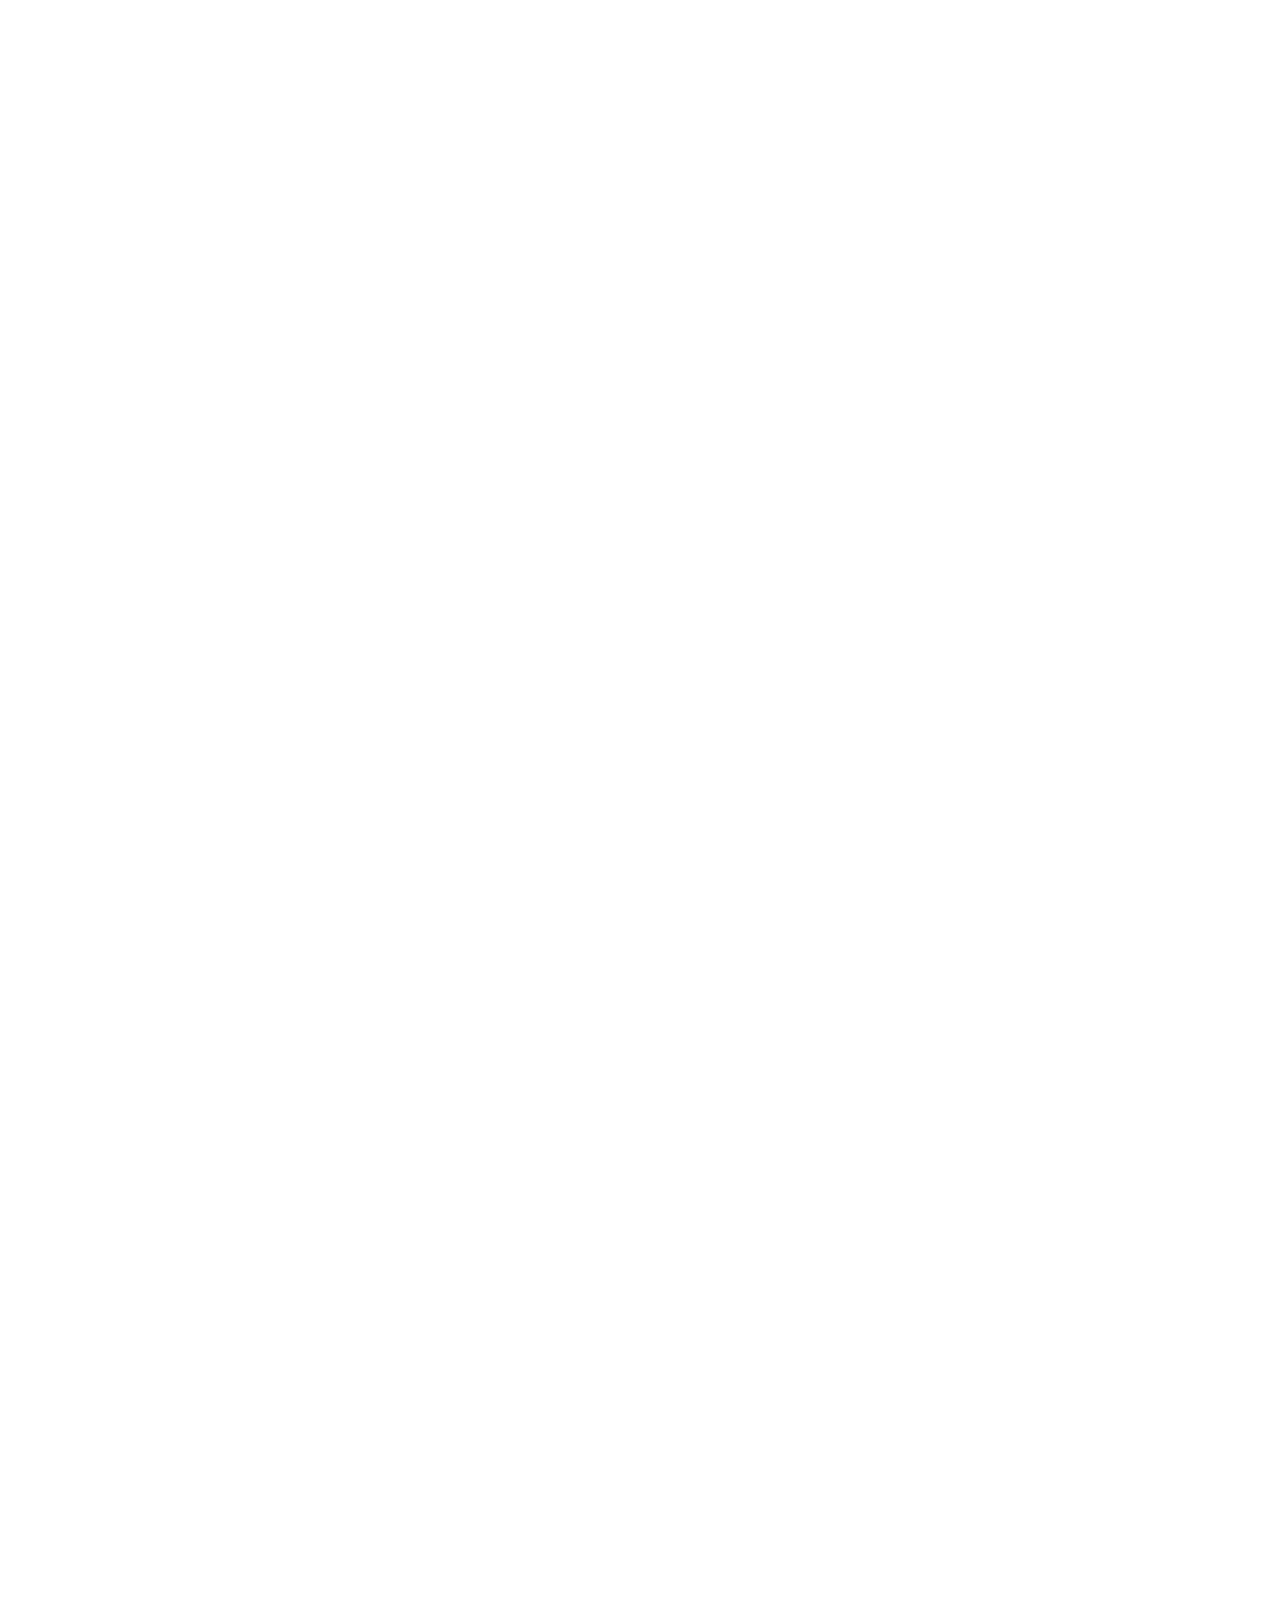
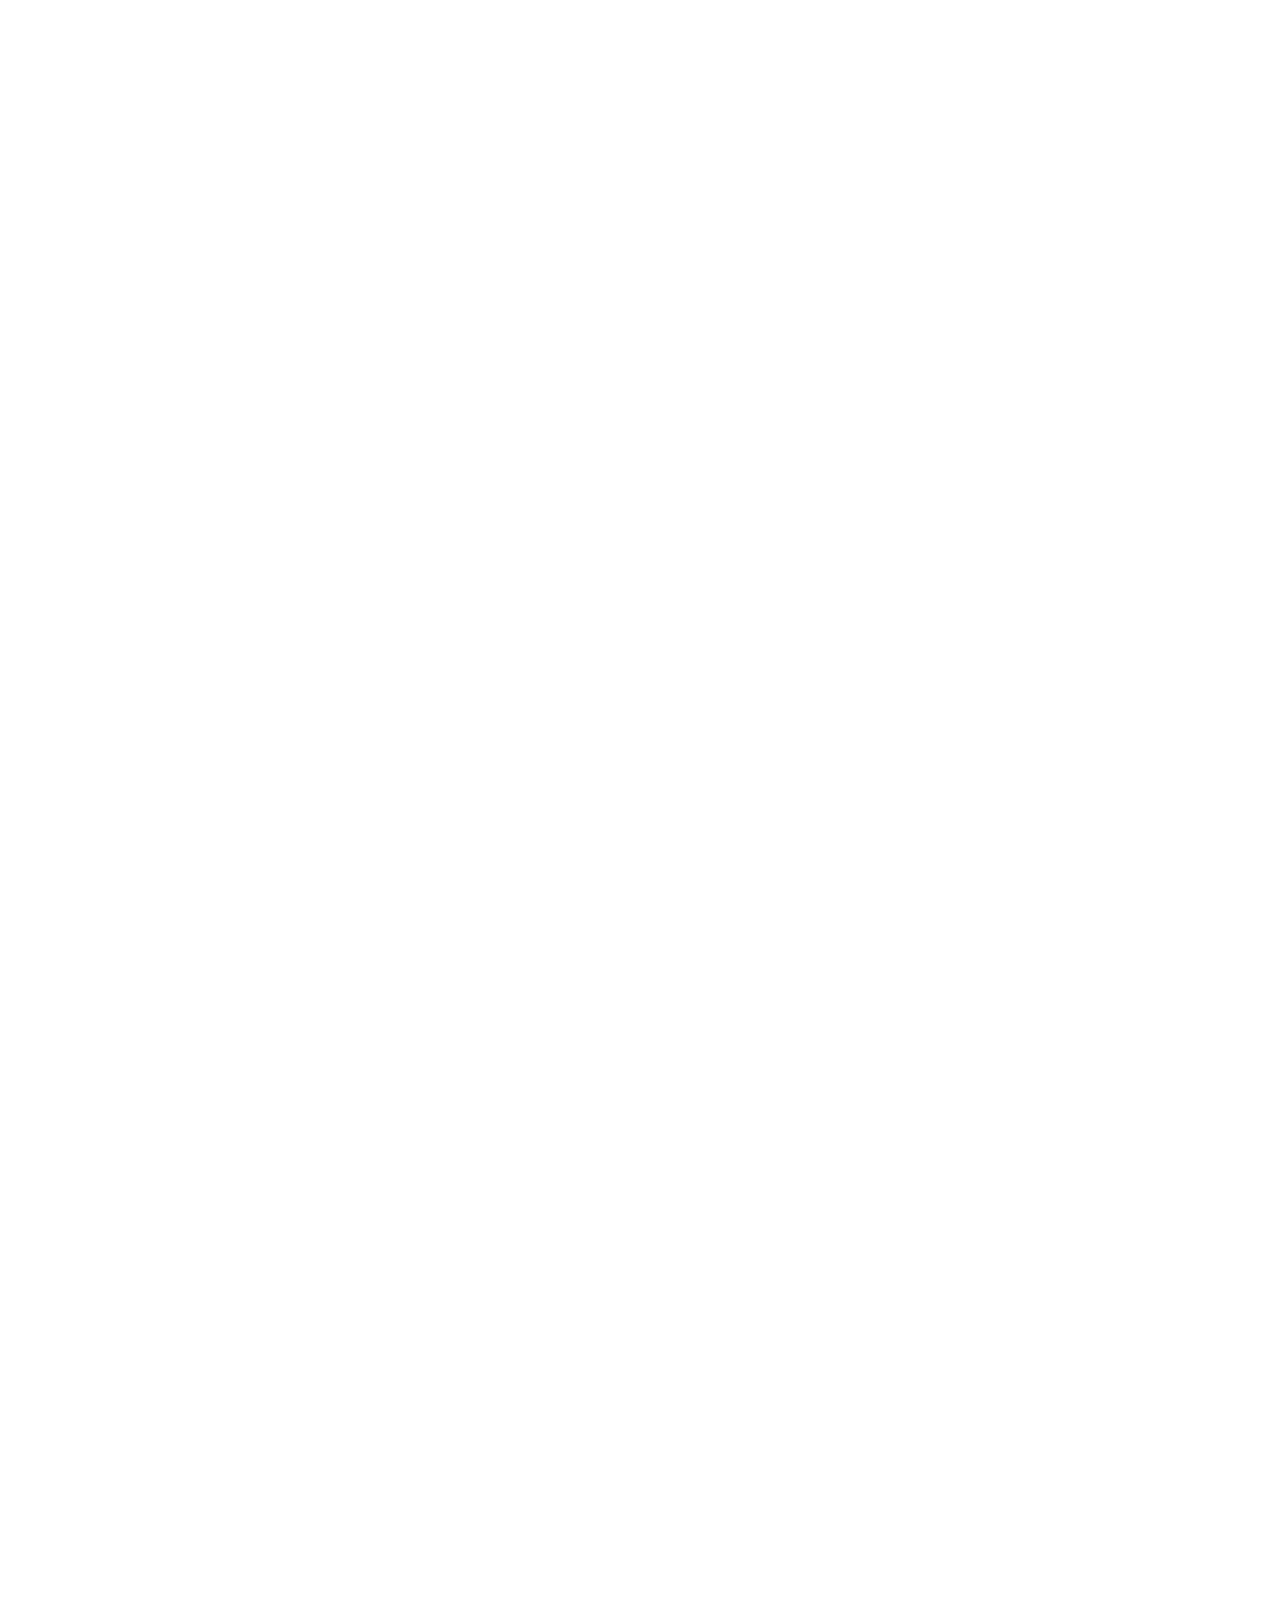
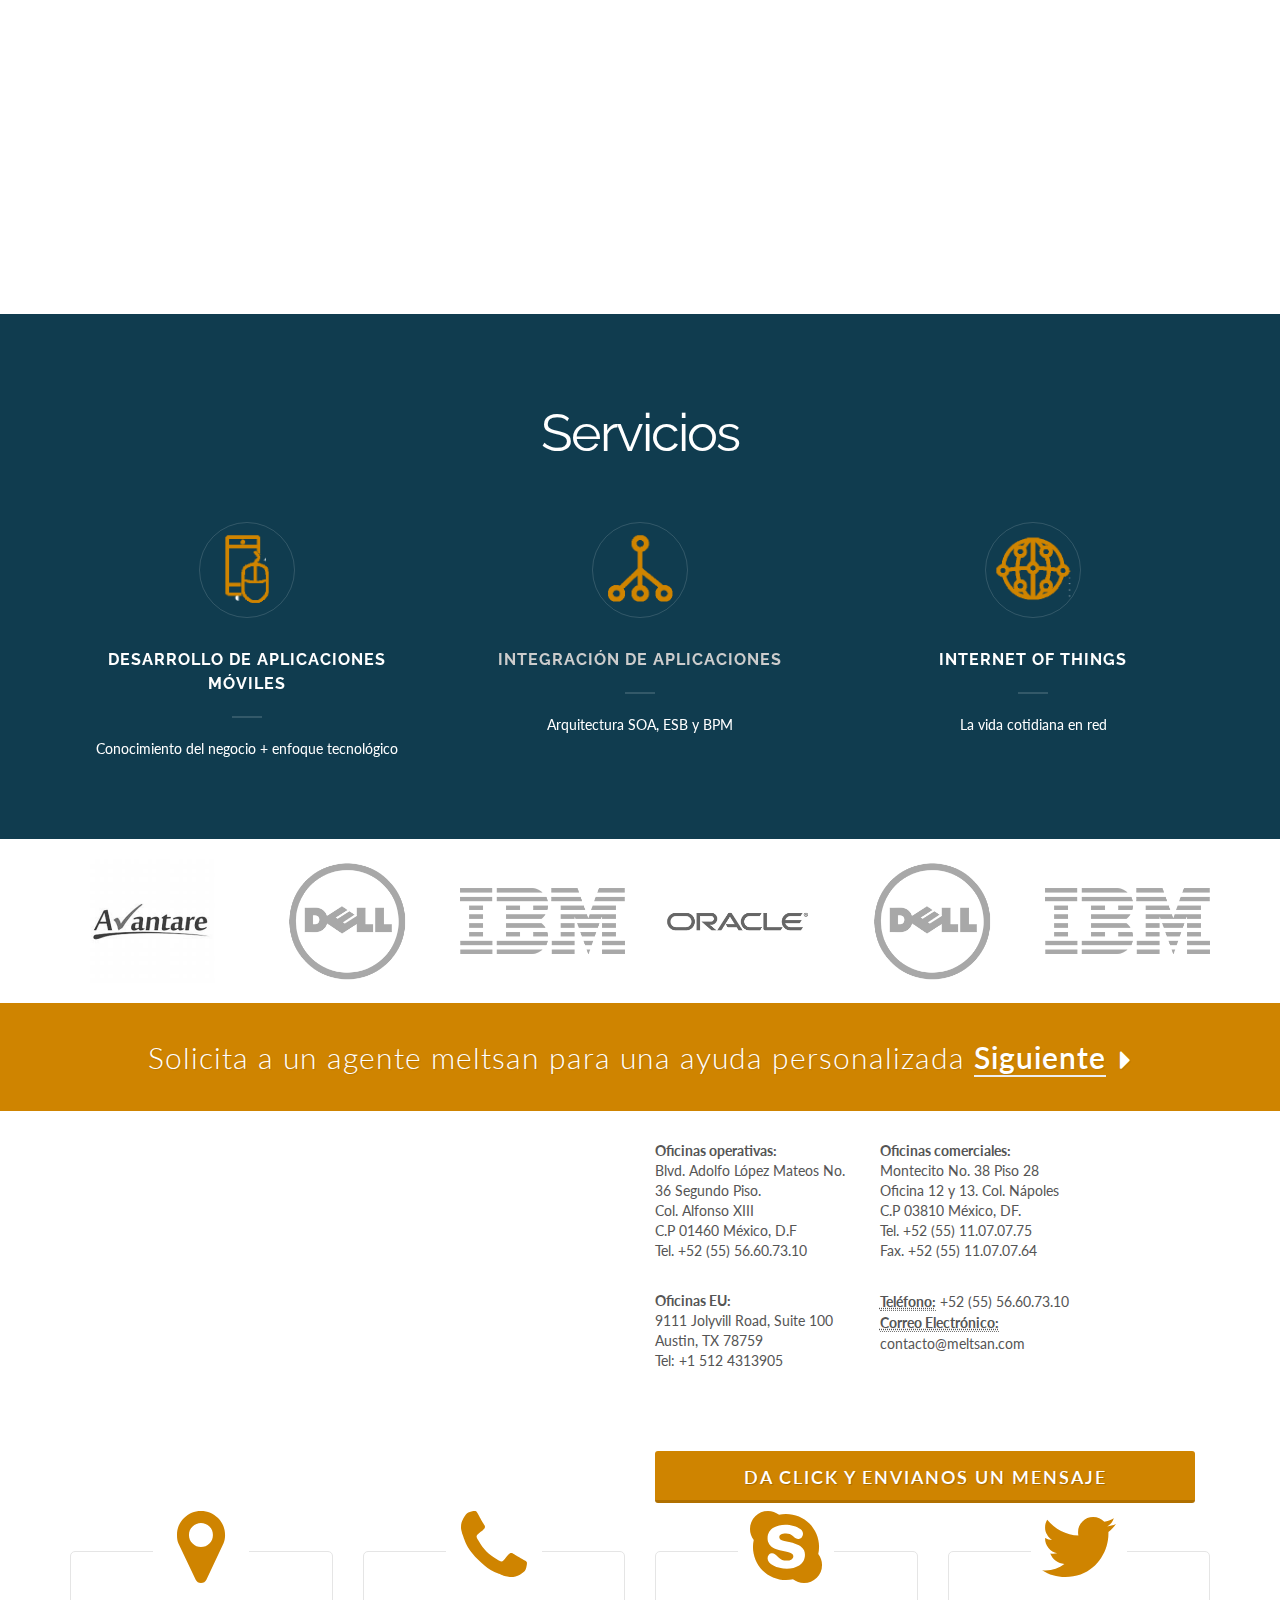
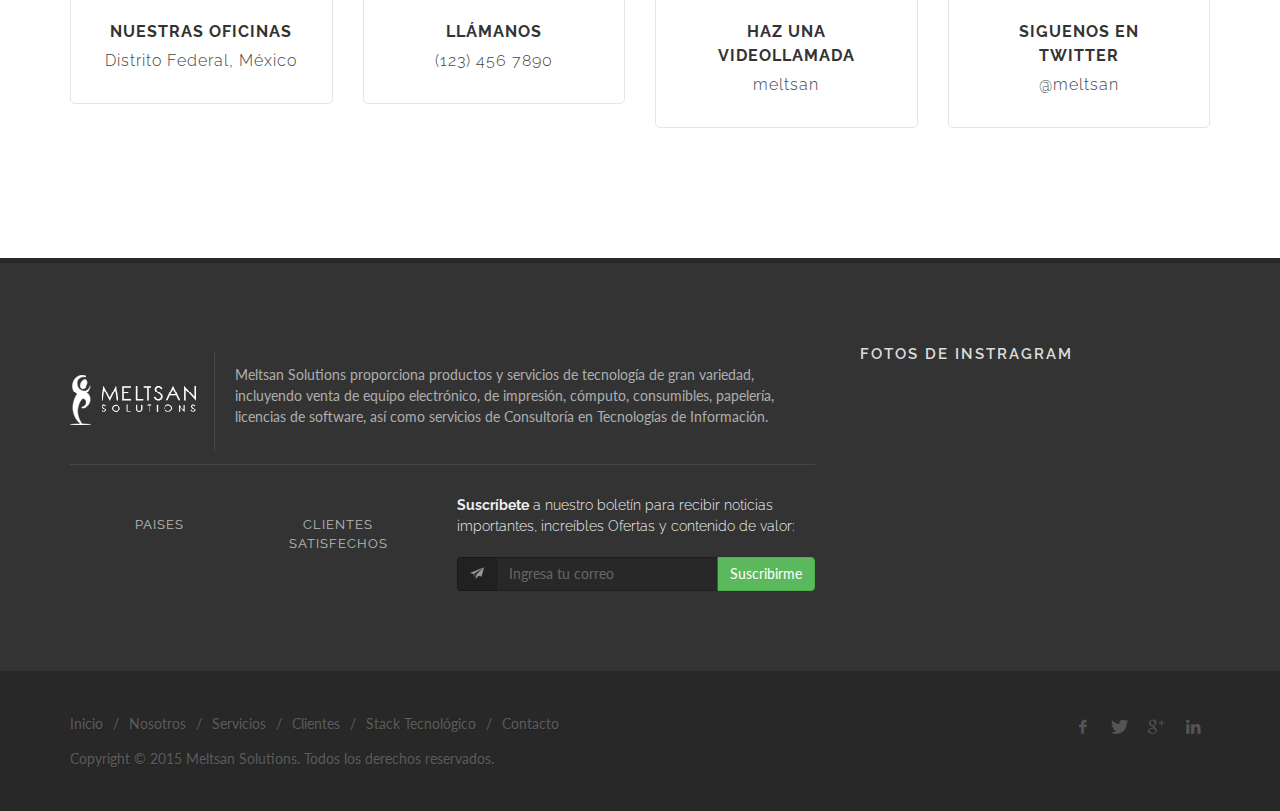
==== index.html @ b21bfb28 "Primer commit" ====
<!DOCTYPE html>
<html dir="ltr" lang="en-US">
<head>

	<meta http-equiv="content-type" content="text/html; charset=utf-8" />
	<meta name="author" content="Seedup.mx" />

	<!-- Stylesheets
	============================================= -->
	<link href="http://fonts.googleapis.com/css?family=Lato:300,400,400italic,600,700|Raleway:300,400,500,600,700|Crete+Round:400italic" rel="stylesheet" type="text/css" />
	<link rel="stylesheet" href="css/bootstrap.css" type="text/css" />
	<link rel="stylesheet" href="style.css" type="text/css" />
	<link rel="stylesheet" href="css/dark.css" type="text/css" />
	<link rel="stylesheet" href="css/font-icons.css" type="text/css" />
	<link rel="stylesheet" href="css/animate.css" type="text/css" />
	<link rel="stylesheet" href="css/magnific-popup.css" type="text/css" />
	<link rel="stylesheet" href="css/colors.css" type="text/css" />
	<link rel="stylesheet" href="css/responsive.css" type="text/css" />
	<meta name="viewport" content="width=device-width, initial-scale=1, maximum-scale=1" />
	<!--[if lt IE 9]>
		<script src="http://css3-mediaqueries-js.googlecode.com/svn/trunk/css3-mediaqueries.js"></script>
	<![endif]-->

	<!-- External JavaScripts
	============================================= -->
	<script type="text/javascript" src="js/jquery.js"></script>
	<script type="text/javascript" src="js/plugins.js"></script>

	<!-- Document Title
	============================================= -->
	<title>Meltsan Solutions</title>

</head>

<body class="stretched">

	<!-- Document Wrapper
	============================================= -->
	<div id="wrapper" class="clearfix">

		<!-- Header
		============================================= -->
		<header id="header" class="transparent-header dark full-header no-sticky">

			<div id="header-wrap">

				<div class="container clearfix">

					<div id="primary-menu-trigger"><i class="icon-reorder"></i></div>

					<!-- Logo
					============================================= -->
					<div id="logo">
						<a href="index.html" class="standard-logo" data-dark-logo="images/logo-dark.png"><img src="images/logo.png" alt="Canvas Logo"></a>
						<a href="index.html" class="retina-logo" data-dark-logo="images/logo-dark@2x.png"><img src="images/logo@2x.png" alt="Canvas Logo"></a>
					</div><!-- #logo end -->

					<!-- Primary Navigation
					============================================= -->
					<nav id="primary-menu">

						<ul>
                            <li class="current"><a href="index.html"><div>Inicio</div></a></li>
                            <li ><a href="about.html"><div>Nosotros</div></a></li>
                            <li><a href="#"><div>Servicios</div></a>
                                <ul>
                                    <li class="current"><a  href="desarrollo-de-apps.html"><div><!-- <i class="icon-line-layout"></i> -->Desarrollo de apps</div></a></li>
                                    <li><a href="#"><div>Integración de apps</div></a></li>
                                    <li><a href="#"><div>Internet of things</div></a></li>
                                    <li><a href="#"><div>Data Management</div></a></li>
                                    <li><a href="#"><div>Cloud & Mobile</div></a></li>
                                    
                                </ul>
                            </li>
                            <li ><a href="#"><div>Clientes</div></a></li>
                            <li ><a href="#"><div>Stack Tecnológico</div></a></li>
                            <li ><a href="#"><div>Contacto</div></a></li>

                            
                            
                        </ul>

						<!-- Top Search
						============================================= -->
						<div id="top-search">
							<a href="#" id="top-search-trigger"><i class="icon-search3"></i><i class="icon-line-cross"></i></a>
							<form action="search.html" method="get">
								<input type="text" name="q" class="form-control" value="" placeholder="Busca algo...">
							</form>
						</div><!-- #top-search end -->

					</nav><!-- #primary-menu end -->

				</div>

			</div>

		</header><!-- #header end -->

		<section id="slider" class="force-full-screen full-screen">

			<div class="force-full-screen full-screen dark section nopadding nomargin noborder ohidden">

				<div class="container clearfix">
					<div class="slider-caption slider-caption-center">
						<h2 data-animate="fadeInUp">Meltsan Solutions</h2>
						<p data-animate="fadeInUp" data-delay="200">Procesos &amp; soluciones de TI que te ayudan a tomar decisiones inteligentes</p>
						<a data-animate="fadeInUp" data-delay="400" href="#" class="button button-border button-light button-rounded button-large noleftmargin nobottommargin" style="margin-top: 30px;">Empezar con el desarrollo</a>
						<!-- <a data-animate="fadeInUp" data-delay="600" href="#" class="button button-3d button-teal button-large nobottommargin" style="margin: 30px 0 0 10px;">Buy Now</a> -->
					</div>
				</div>
				<div class="video-wrap">
					<video poster="images/videos/explore-poster.jpg" preload="auto" loop autoplay muted>
						<source src='images/videos/explore.mp4' type='video/mp4' />
					</video>
					<div class="video-overlay" style="background-color: rgba(0,0,0,0.45);"></div>
				</div>

			</div>

		</section>

		<!-- Page Sub Menu
        ============================================= -->
        <!-- <div id="page-menu" class="dots-menu">

            <div id="page-menu-wrap">

                <div class="container clearfix">

                    <div class="menu-title">Explore <span>CANVAS</span></div>

                    <nav class="one-page-menu no-offset">
                        <ul>
                            <li><a href="#" data-href="#slider"></a><div class="dots-menu-caption">Inicio</div></li>
                            <li><a href="#" data-href="#nosotros"></a><div class="dots-menu-caption">Nosotros</div></li>
                            <li><a href="#" data-href="#section-work"></a><div class="dots-menu-caption">Work</div></li>
                            <li><a href="#" data-href="#section-services"></a><div class="dots-menu-caption">Services</div></li>
                            <li><a href="#" data-href="#section-video"></a><div class="dots-menu-caption">Video</div></li>
                            <li><a href="#" data-href="#section-testimonials"></a><div class="dots-menu-caption">Testimonials</div></li>
                            <li><a href="#" data-href="#section-contact"></a><div class="dots-menu-caption">Contact</div></li>
                        </ul>
                    </nav>

                <div id="page-submenu-trigger"><i class="icon-reorder"></i></div>

                </div>

            </div>

        </div> --><!-- #page-menu end -->

		<!-- Content
		============================================= -->

		<section id="content">

			<div class="content-wrap">

				<div class="promo promo-light promo-full bottommargin-lg header-stick notopborder">
					<div class="container clearfix">
						<h3>Llámenos hoy al <span>+52 (55) 56.60.73.10</span> o Envíanos un email a <span>contacto@meltsan.com</span></h3>
						<span>os esforzamos por ofrecer a nuestros clientes con la primera clase de apoyo para que su experiencia sea de mejor calidad.</span>
						<a href="#" class="button button-dark button-xlarge button-rounded">Empezar</a>
					</div>
				</div>

				<div class="container clearfix">

					<div class="heading-block center" id="nosotros">
						<h3>Acerca de <span>Nosotros</span></h3>
						<span>Establecida en 2004, Meltsan Solutions proporciona productos y servicios de tecnología de gran variedad, incluyendo venta de equipo electrónico, de impresión, computo, consumibles, papeleria, licencias de software, así como servicios de consultoria en Tecnologías de la Información</span>
					</div>

					<div class="container clearfix">

					<div class="col_one_fourth nobottommargin">
						<div class="feature-box fbox-center fbox-light fbox-effect nobottomborder">
							<center>
								<img src="images/meltsan/organizacion.png" class="img-responsive"><br>
							</center>
							<h3>Organización<span class="subtitle">Start your Own Shop today</span></h3>
						</div>
					</div>

					<div class="col_one_fourth nobottommargin">
						<div class="feature-box fbox-center fbox-light fbox-effect nobottomborder">
							<center>
								<img src="images/meltsan/simplicidad.png" class="img-responsive"><br>
							</center>
							<h3>Simplicidad<span class="subtitle">Credit Cards &amp; PayPal Support</span></h3>
						</div>
					</div>

					<div class="col_one_fourth nobottommargin">
						<div class="feature-box fbox-center fbox-light fbox-effect nobottomborder">
							<center>
								<img src="images/meltsan/retroalimentacion.png" class="img-responsive"><br>
							</center>
							<h3>Retroalimentación<span class="subtitle">Realtime Email &amp; SMS Support</span></h3>
						</div>
					</div>

					<div class="col_one_fourth nobottommargin col_last">
						<div class="feature-box fbox-center fbox-light fbox-effect nobottomborder">
							<center>
								<img src="images/meltsan/metas.png" class="img-responsive"><br>
							</center>
							<h3>Metas realistas<span class="subtitle">Upto 50% Discounts</span></h3>
						</div>
					</div>
				</div>
			</section>
			<section>
				<div class="section nomargin noborder dark" style="padding: 80px 0; background-color:#103c4f;">
					<div class="container center clearfix">

						<div class="heading-block">
							<h2>Modelos de contrato y entrega</h2>
							<span>Meltsan Solutions, buscando adecuarse a las necesidades de nuestros clientes, ofrece como promesa de valor proporcionar el máximo beneficio y flexibilidad en los esquemas de trabajo que pueden ser seleccionados. A continuación se describen los esquemas bajo los cuales tra- bajamos, así como los beneficios y características que cada uno de ellos ofrece.</span>
						</div>

						<div class="container clearfix">

					<div id="processTabs">
						<ul class="process-steps bottommargin clearfix">
							<li>
								<a href="#ptab1" class="i-circled i-bordered i-alt divcenter">1</a>
								<h5>Modelo de contrato de servicios</h5>
							</li>
							<li>
								<a href="#ptab2" class="i-circled i-bordered i-alt divcenter">2</a>
								<h5>Time & Materials</h5>
							</li>
							<li>
								<a href="#ptab3" class="i-circled i-bordered i-alt divcenter">3</a>
								<h5>Pool de Horas</h5>
							</li>
							<li>
								<a href="#ptab4" class="i-circled i-bordered i-alt divcenter">4</a>
								<h5>Esquema de entrega</h5>
							</li>
						</ul>
						<div>
							<div id="ptab1">
								<h1>Fixed Price</h1>
								<p>
Este esquema es recomendado utilizar en proyectos donde ya se tiene generado un documento formal de requerimientos que proporcione la suficiente información para la generación de un documento de estimación y propuesta económica bajo un alcance delimitado desde un inicio. En el caso que no se cuente con un BRD (Business Requirement Definition) generado y firmado, se propone manejar el proyecto en dos fases.</p>

							</div>

							<div id="ptab2">
								<p>Bajo este esquema se asignan los recursos al cliente de acuerdo a las necesidades detectadas y perfil solicitado, y el cliente se encarga de gestionar las actividades a realizar, así como dar un seguimiento al Plan de Trabajo asignado al colaborador.</p>
							</div>
							<div id="ptab3">
								<p>Bajo este esquema el Cliente adquiere una bolsa de horas, seleccionando alguno de los perfiles existentes en Meltsan Solutions. Cabe mencionar que bajo este esquema, Meltsan Solutions realiza un análisis de las actividades a desarrollar, apoyando al cliente en la selección del perfil que le conviene seleccionar, así como confirmar en conjunto el mejor esquema contractual que le conviene seleccionar.</p>
							</div>
							<div id="ptab4">
								<hr>
								<div class="col-md-4">
									<h1>ON SITE / OFF SITE</h1>
								</div>
								<div class="col-md-4">
									<h1>Nearshore</h1>
								</div>
								<div class="col-md-4">
									<h1>Software Factory</h1>
								</div>
								<hr>
							</div>
						</div>
					</div>

					<script>
					  $(function() {
						$( "#processTabs" ).tabs({ show: { effect: "fade", duration: 400 } });
						$( ".tab-linker" ).click(function() {
							$( "#processTabs" ).tabs("option", "active", $(this).attr('rel') - 1);
							return false;
						});
					  });
					</script>

					

				</div>

					</div>
				</div>
			</section>

			<section id="exitos">

			<div class="content-wrap">

                    <div class="heading-block center">
						<h3>Nuestros <span>Éxitos</span></h3>
						<span>Meltsan Solutions ha participado activamente con mas de 50 clientes, proporcionando valor agregado a sus procesos de negocio mediante el uso de soluciones tencológicas y generando relaciones de largo plazo como resultado de una trabaj en conjunto de calidad. <br>Entre las principales firmas con las cuales hemos trabajado se encuentran:</span>
					</div>

                    <ul class="clients-grid grid-6 bottommargin clearfix">
                        <li><a href="#"><img src="images/meltsan/clientes/1.png" alt="Clients"></a></li>
                        <li><a href="#"><img src="images/meltsan/clientes/2.png" alt="Clients"></a></li>
                        <li><a href="#"><img src="images/meltsan/clientes/3.png" alt="Clients"></a></li>
                        <li><a href="#"><img src="images/meltsan/clientes/4.png" alt="Clients"></a></li>
                        <li><a href="#"><img src="images/meltsan/clientes/5.png" alt="Clients"></a></li>
                        <li><a href="#"><img src="images/meltsan/clientes/6.png" alt="Clients"></a></li>
                        <li><a href="#"><img src="images/meltsan/clientes/7.png" alt="Clients"></a></li>
                        <li><a href="#"><img src="images/meltsan/clientes/8.png" alt="Clients"></a></li>
                        <li><a href="#"><img src="images/meltsan/clientes/9.png" alt="Clients"></a></li>
                        <li><a href="#"><img src="images/meltsan/clientes/10.png" alt="Clients"></a></li>
                        <li><a href="#"><img src="images/meltsan/clientes/11.png" alt="Clients"></a></li>
                        <li><a href="#"><img src="images/meltsan/clientes/12.png" alt="Clients"></a></li>
                        <li><a href="#"><img src="images/meltsan/clientes/13.png" alt="Clients"></a></li>
                        <li><a href="#"><img src="images/meltsan/clientes/14.png" alt="Clients"></a></li>
                        <li><a href="#"><img src="images/meltsan/clientes/15.png" alt="Clients"></a></li>
                        <li><a href="#"><img src="images/meltsan/clientes/16.png" alt="Clients"></a></li>
                        <li><a href="#"><img src="images/meltsan/clientes/17.png" alt="Clients"></a></li>
                        <li><a href="#"><img src="images/meltsan/clientes/18.png" alt="Clients"></a></li>
                        <li><a href="#"><img src="images/meltsan/clientes/19.png" alt="Clients"></a></li>
                        <li><a href="#"><img src="images/meltsan/clientes/20.png" alt="Clients"></a></li>
                        <li><a href="#"><img src="images/meltsan/clientes/21.png" alt="Clients"></a></li>
                        <li><a href="#"><img src="images/meltsan/clientes/22.png" alt="Clients"></a></li>
                    </ul>

				</div>

			</div>
		</section>

		<section id="stacktecnologico">
			<div class="section nomargin noborder dark" style="padding: 80px 0; background-color:#103c4f;">
					<div class="container clearfix">
			<!-- <div class="section parallax nomargin notopborder dark" style="background-color: #; padding: 100px 0;" data-stellar-background-ratio="0.3">
					<div class="container clearfix"> -->

						<div class="emphasis-title center">
							<h2 style="font-size: 52px;color:#FFF;">Servicios</h2>
						</div>

						<div id="oc-fbox" class="owl-carousel fbox-carousel">

						<div class="oc-item">
							<div class="feature-box fbox-center fbox-border fbox-dark">
								<div class="fbox-icon">
									<img src="images/meltsan/servicios/desarrollo-de-apps.png" class="img-responsive" width="20px">
								</div>
								<h3 style="color:#FFF;">Desarrollo de aplicaciones móviles</h3>
								<p style="color:#FFF;">Conocimiento del negocio + enfoque tecnológico</p>
							</div>
						</div>

						<div class="oc-item">
							<div class="feature-box fbox-center fbox-border fbox-dark">
								<div class="fbox-icon">
									<img src="images/meltsan/servicios/integracion.png" class="img-responsive" width="20px">
								</div>
								<h3 style="color:FFF;">Integración de aplicaciones</h3>
								<p style="color:#FFF;">Arquitectura SOA, ESB y BPM</p>
							</div>
						</div>

						<div class="oc-item">
							<div class="feature-box fbox-center fbox-border fbox-dark">
								<div class="fbox-icon">
									<img src="images/meltsan/servicios/internet.png" class="img-responsive" width="20px">
								</div>
								<h3 style="color:#FFF;">Internet of things</h3>
								<p style="color:#FFF;">La vida cotidiana en red</p>
							</div>
						</div>

						<div class="oc-item">
							<div class="feature-box fbox-center fbox-border fbox-dark">
								<div class="fbox-icon">
									<img src="images/meltsan/servicios/data.png" class="img-responsive" width="20px">
								</div>
								<h3 style="color:#FFF;">Data Management & Business Intelligence</h3>
								<p style="color:#FFF;">¿La organización conoce a los clientes?</p>
							</div>
						</div>
						<div class="oc-item">
							<div class="feature-box fbox-center fbox-border fbox-dark">
								<div class="fbox-icon">
									<img src="images/meltsan/servicios/cloud.png" class="img-responsive" width="20px">
								</div>
								<h3 style="color:#FFF;">Cloud & Mobile Solutions</h3>
								<p style="color:#FFF;">Intégrate en la nube</p>
							</div>
						</div>

					</div>

					<script type="text/javascript">

						jQuery(document).ready(function($) {

							var ocFbox = $("#oc-fbox");

							ocFbox.owlCarousel({
								margin: 40,
								nav: true,
								navText: ['<i class="icon-angle-left"></i>','<i class="icon-angle-right"></i>'],
								autoplay: true,
								autoplayHoverPause: true,
								dots: false,
								responsive:{
									0:{ items:1 },
									600:{ items:2 },
									1000:{ items:3 }
								}
							});

						});

					</script>

					</div>
				</div>
		</section>

		<section>

			<div class="container clearfix">

					<div id="oc-clients" class="owl-carousel owl-carousel-full" style="padding: 20px 0;">

						<div class="oc-item"><a href="#"><img src="images/meltsan/alianzas/1.png" alt="Clients"></a></div>
						<div class="oc-item"><a href="#"><img src="images/meltsan/alianzas/2.png" alt="Clients"></a></div>
						<div class="oc-item"><a href="#"><img src="images/meltsan/alianzas/3.png" alt="Clients"></a></div>
						<div class="oc-item"><a href="#"><img src="images/meltsan/alianzas/4.png" alt="Clients"></a></div>
						<div class="oc-item"><a href="#"><img src="images/meltsan/alianzas/2.png" alt="Clients"></a></div>
						<div class="oc-item"><a href="#"><img src="images/meltsan/alianzas/3.png" alt="Clients"></a></div>
						<div class="oc-item"><a href="#"><img src="images/meltsan/alianzas/4.png" alt="Clients"></a></div>

					</div>

					<script type="text/javascript">

						jQuery(document).ready(function($) {

							var ocClients = $("#oc-clients");

							ocClients.owlCarousel({
								margin: 30,
								loop: true,
								nav: false,
								autoplay: true,
								dots: false,
								autoplayHoverPause: true,
								responsive:{
									0:{ items:2 },
									480:{ items:3 },
									768:{ items:4 },
									992:{ items:5 },
									1200:{ items:6 }
								}
							});

						});

					</script>

				</div>

				
		</section>


		<!-- Content
		============================================= -->
		<section id="">
			<a class="button button-full center tright footer-stick">
					<div class="container clearfix">
						Solicita a un agente meltsan para una ayuda personalizada <strong>Siguiente</strong> <i class="icon-caret-right" style="top:4px;"></i>
					</div>
				</a>

			<div class="content-wrap">

				<div class="container clearfix">

					<!-- Google Map
					============================================= -->
					<div class="col-md-6 bottommargin">

						<section id="google-map" class="gmap" style="height: 240px;"></section>

						<script type="text/javascript" src="http://maps.google.com/maps/api/js?sensor=false"></script>
						<script type="text/javascript" src="js/jquery.gmap.js"></script>

						<script type="text/javascript">

							$('#google-map').gMap({

								address: 'Melbourne, Australia',
								maptype: 'ROADMAP',
								zoom: 14,
								markers: [
									{
										address: "Melbourne, Australia",
										html: '<div style="width: 300px;"><h4 style="margin-bottom: 8px;">Hi, we\'re <span>Envato</span></h4><p class="nobottommargin">Our mission is to help people to <strong>earn</strong> and to <strong>learn</strong> online. We operate <strong>marketplaces</strong> where hundreds of thousands of people buy and sell digital goods every day, and a network of educational blogs where millions learn <strong>creative skills</strong>.</p></div>',
										icon: {
											image: "images/icons/map-icon-red.png",
											iconsize: [32, 39],
											iconanchor: [32,39]
										}
									}
								],
								doubleclickzoom: false,
								controls: {
									panControl: true,
									zoomControl: true,
									mapTypeControl: true,
									scaleControl: false,
									streetViewControl: false,
									overviewMapControl: false
								}

							});

						</script>

					</div><!-- Google Map End -->

					<div class="col-md-6">

						<!-- Contact Info
						============================================= -->
						<div class="col_two_fifth">

							<address>
								<strong>Oficinas operativas:</strong><br>
								Blvd. Adolfo López Mateos No. 36 Segundo Piso.<br>
								Col. Alfonso XIII<br>  
								C.P 01460 México, D.F<br>
								Tel. +52 (55) 56.60.73.10
							</address>

							<address>
								<strong>Oficinas EU:</strong><br>
								9111 Jolyvill Road, Suite 100<br>
								Austin, TX 78759<br>
								Tel: +1 512 4313905
							</address>

						</div><!-- Contact Info End -->
						<div class="col_two_fifth">

							<address>
								<strong>Oficinas comerciales:</strong><br>
								Montecito No. 38 Piso 28 Oficina 12 y 13. Col. Nápoles<br>
								C.P 03810 México, DF. <br>
								Tel. +52 (55) 11.07.07.75<br>
								Fax.  +52 (55) 11.07.07.64
							</address>
							<abbr title="Fax"><strong>Teléfono:</strong></abbr> +52 (55) 56.60.73.10<br>
							<abbr title="Email Address"><strong>Correo Electrónico:</strong></abbr> contacto@meltsan.com

						</div><!-- Contact Info End -->


						<!-- Testimonials
						============================================= -->
						

						<div class="clear"></div>

						<!-- Modal Contact Form
						============================================= -->
						<a href="#" data-toggle="modal" data-target="#contactFormModal" class="button button-3d nomargin btn-block button-xlarge center">Da click y envianos un mensaje</a>

						<div class="modal fade" id="contactFormModal" tabindex="-1" role="dialog" aria-labelledby="contactFormModalLabel" aria-hidden="true">
							<div class="modal-dialog">
								<div class="modal-content">
									<div class="modal-header">
										<button type="button" class="close" data-dismiss="modal" aria-hidden="true">&times;</button>
										<h4 class="modal-title" id="contactFormModalLabel">Envianos un correo</h4>
									</div>
									<div class="modal-body">
										<div id="contact-form-result" data-notify-type="success" data-notify-msg="<i class=icon-ok-sign></i> Mensaje enviado!"></div>
										<form class="nobottommargin" id="template-contactform" name="template-contactform" action="include/sendemail.php" method="post">

											<div class="form-process"></div>

											<div class="col_half">
												<label for="template-contactform-name">Nombre <small>*</small></label>
												<input type="text" id="template-contactform-name" name="template-contactform-name" value="" class="sm-form-control required" />
											</div>

											<div class="col_half col_last">
												<label for="template-contactform-email">Correo electrónico <small>*</small></label>
												<input type="email" id="template-contactform-email" name="template-contactform-email" value="" class="required email sm-form-control" />
											</div>

											<div class="clear"></div>

											<div class="col_full">
												<label for="template-contactform-phone">Teléfono</label>
												<input type="text" id="template-contactform-phone" name="template-contactform-phone" value="" class="sm-form-control" />
											</div>


											<div class="clear"></div>

											<div class="col_full">
												<label for="template-contactform-subject">Asunto <small>*</small></label>
												<input type="text" id="template-contactform-subject" name="template-contactform-subject" value="" class="required sm-form-control" />
											</div>

											<div class="col_full">
												<label for="template-contactform-message">Mensaje <small>*</small></label>
												<textarea class="required sm-form-control" id="template-contactform-message" name="template-contactform-message" rows="6" cols="30"></textarea>
											</div>

											<div class="col_full hidden">
												<input type="text" id="template-contactform-botcheck" name="template-contactform-botcheck" value="" class="sm-form-control" />
											</div>

											<div class="col_full">
												<button class="button button-3d nomargin" type="submit" id="template-contactform-submit" name="template-contactform-submit" value="submit">Enviar mensaje</button>
											</div>

										</form>

										<script type="text/javascript">
											$("#template-contactform").validate({
												submitHandler: function(form) {
													$('.form-process').fadeIn();
													$(form).ajaxSubmit({
														target: '#contact-form-result',
														success: function() {
															$('.form-process').fadeOut();
															$('#template-contactform').find('.sm-form-control').val('');
															$('#contact-form-result').attr('data-notify-msg', $('#contact-form-result').html()).html('');
															SEMICOLON.widget.notifications($('#contact-form-result'));
														}
													});
												}
											});
										</script>

									</div>
									<div class="modal-footer">
										<button type="button" class="btn btn-default" data-dismiss="modal">Close</button>
									</div>
								</div><!-- /.modal-content -->
							</div><!-- /.modal-dialog -->
						</div><!-- /.modal -->
						<!-- Modal Contact Form End -->

					</div>
					<div class="clear"></div>

                    <!-- Contact Info
                    ============================================= -->
                    <div class="row clear-bottommargin">

                        <div class="col-md-3 col-sm-6 bottommargin clearfix">
                            <div class="feature-box fbox-center fbox-bg fbox-plain">
                                <div class="fbox-icon">
                                    <a href="#"><i class="icon-map-marker2"></i></a>
                                </div>
                                <h3>Nuestras oficinas<span class="subtitle">Distrito Federal, México</span></h3>
                            </div>
                        </div>

                        <div class="col-md-3 col-sm-6 bottommargin clearfix">
                            <div class="feature-box fbox-center fbox-bg fbox-plain">
                                <div class="fbox-icon">
                                    <a href="#"><i class="icon-phone3"></i></a>
                                </div>
                                <h3>Llámanos<span class="subtitle">(123) 456 7890</span></h3>
                            </div>
                        </div>

                        <div class="col-md-3 col-sm-6 bottommargin clearfix">
                            <div class="feature-box fbox-center fbox-bg fbox-plain">
                                <div class="fbox-icon">
                                    <a href="#"><i class="icon-skype2"></i></a>
                                </div>
                                <h3>Haz una videollamada<span class="subtitle">meltsan</span></h3>
                            </div>
                        </div>

                        <div class="col-md-3 col-sm-6 bottommargin clearfix">
                            <div class="feature-box fbox-center fbox-bg fbox-plain">
                                <div class="fbox-icon">
                                    <a href="#"><i class="icon-twitter2"></i></a>
                                </div>
                                <h3>Siguenos en Twitter<span class="subtitle">@meltsan</span></h3>
                            </div>
                        </div>

                    </div><!-- Contact Info End -->

				</div>
			</div>

		</section><!-- #content end -->


		<!-- Footer
        ============================================= -->
        <footer id="footer" class="dark" style="background-color: url('images/footer-bg.jpg') repeat fixed; background-size: 100% 100%;">

            <div class="container">

                <!-- Footer Widgets
                ============================================= -->
                <div class="footer-widgets-wrap clearfix">

                    <div class="col_two_third">

                        <div class="widget clearfix">

                            <img src="images/logo-dark.png" alt="" class="alignleft" style="margin-top: 8px; padding-right: 18px; border-right: 1px solid #4A4A4A;">
                            <br>
                            <p>Meltsan Solutions proporciona productos y servicios de tecnología de gran variedad, incluyendo venta de equipo electrónico, de impresión, cómputo, consumibles, papelería, licencias de software, así como servicios de Consultoría en Tecnologías de Información.</p>

                            <div class="line" style="margin: 30px 0;"></div>

                            <div class="col_half">
                                <div class="widget clearfix">

                                    <div class="hidden-xs hidden-sm"><div class="clear" style="padding-top: 10px;"></div></div>

                                    <div class="col-md-6 bottommargin-sm center">
                                        <div class="counter counter-small" style="color: #cf8400;"><span data-from="0" data-to="2" data-refresh-interval="80" data-speed="3000" data-comma="true"></span></div>
                                        <h5 class="nobottommargin">paises</h5>
                                    </div>

                                    <div class="col-md-6 bottommargin-sm center col_last">
                                        <div class="counter counter-small" style="color: #FFF;"><span data-from="0" data-to="40" data-refresh-interval="50" data-speed="2000" data-comma="true"></span></div>
                                        <h5 class="nobottommargin">Clientes satisfechos</h5>
                                    </div>

                                </div>
                            </div>

                            <div class="col_half col_last">
                                <div class="widget subscribe-widget clearfix">
                                    <h5><strong>Suscríbete</strong> a nuestro boletín para recibir noticias importantes, increíbles Ofertas y contenido de valor:</h5>
                                    <div id="widget-subscribe-form-result" data-notify-type="success" data-notify-msg=""></div>
                                    <form id="widget-subscribe-form" action="include/subscribe.php" role="form" method="post" class="nobottommargin">
                                        <div class="input-group divcenter">
                                            <span class="input-group-addon"><i class="icon-email2"></i></span>
                                            <input type="email" id="widget-subscribe-form-email" name="widget-subscribe-form-email" class="form-control required email" placeholder="Ingresa tu correo">
                                            <span class="input-group-btn">
                                                <button class="btn btn-success" type="submit">Suscribirme</button>
                                            </span>
                                        </div>
                                    </form>
                                    <script type="text/javascript">
                                        $("#widget-subscribe-form").validate({
                                            submitHandler: function(form) {
                                                $(form).find('.input-group-addon').find('.icon-email2').removeClass('icon-email2').addClass('icon-line-loader icon-spin');
                                                $(form).ajaxSubmit({
                                                    target: '#widget-subscribe-form-result',
                                                    success: function() {
                                                        $(form).find('.input-group-addon').find('.icon-line-loader').removeClass('icon-line-loader icon-spin').addClass('icon-email2');
                                                        $('#widget-subscribe-form').find('.form-control').val('');
                                                        $('#widget-subscribe-form-result').attr('data-notify-msg', $('#widget-subscribe-form-result').html()).html('');
                                                        SEMICOLON.widget.notifications($('#widget-subscribe-form-result'));
                                                    }
                                                });
                                            }
                                        });
                                    </script>
                                </div>
                            </div>

                        </div>

                    </div>

                    <div class="col_one_third col_last">

                        <div class="widget clearfix">
                            <h4>Fotos de Instragram</h4>
                            <div id="instagram_widget" class="instagram-photos masonry-thumbs col-5" data-user="envato" data-count="10" data-type="tag"></div>
                        </div>

                    </div>

                </div><!-- .footer-widgets-wrap end -->

            </div>

            <!-- Copyrights
            ============================================= -->
            <div id="copyrights">

                <div class="container clearfix">

                    <div class="col_half">
                        <div class="copyrights-menu copyright-links clearfix">
                            <a href="#">Inicio</a>/<a href="#">Nosotros</a>/<a href="#">Servicios</a>/<a href="#">Clientes</a>/<a href="#">Stack Tecnológico</a>/<a href="#">Contacto</a>
                        </div>
                        Copyright © 2015 Meltsan Solutions. Todos los derechos reservados.
                    </div>

                    <div class="col_half col_last tright">
                        <div class="fright clearfix">
                            <a href="#" class="social-icon si-small si-borderless nobottommargin si-facebook">
                                <i class="icon-facebook"></i>
                                <i class="icon-facebook"></i>
                            </a>

                            <a href="#" class="social-icon si-small si-borderless nobottommargin si-twitter">
                                <i class="icon-twitter"></i>
                                <i class="icon-twitter"></i>
                            </a>

                            <a href="#" class="social-icon si-small si-borderless nobottommargin si-gplus">
                                <i class="icon-gplus"></i>
                                <i class="icon-gplus"></i>
                            </a>

                            <a href="#" class="social-icon si-small si-borderless nobottommargin si-linkedin">
                                <i class="icon-linkedin"></i>
                                <i class="icon-linkedin"></i>
                            </a>
                        </div>
                    </div>

                </div>

            </div><!-- #copyrights end -->

        </footer><!-- #footer end -->

	</div><!-- #wrapper end -->

	<!-- Go To Top
	============================================= -->
	<div id="gotoTop" class="icon-angle-up"></div>

	<!-- Footer Scripts
	============================================= -->
	<script type="text/javascript" src="js/functions.js"></script>

</body>
</html>
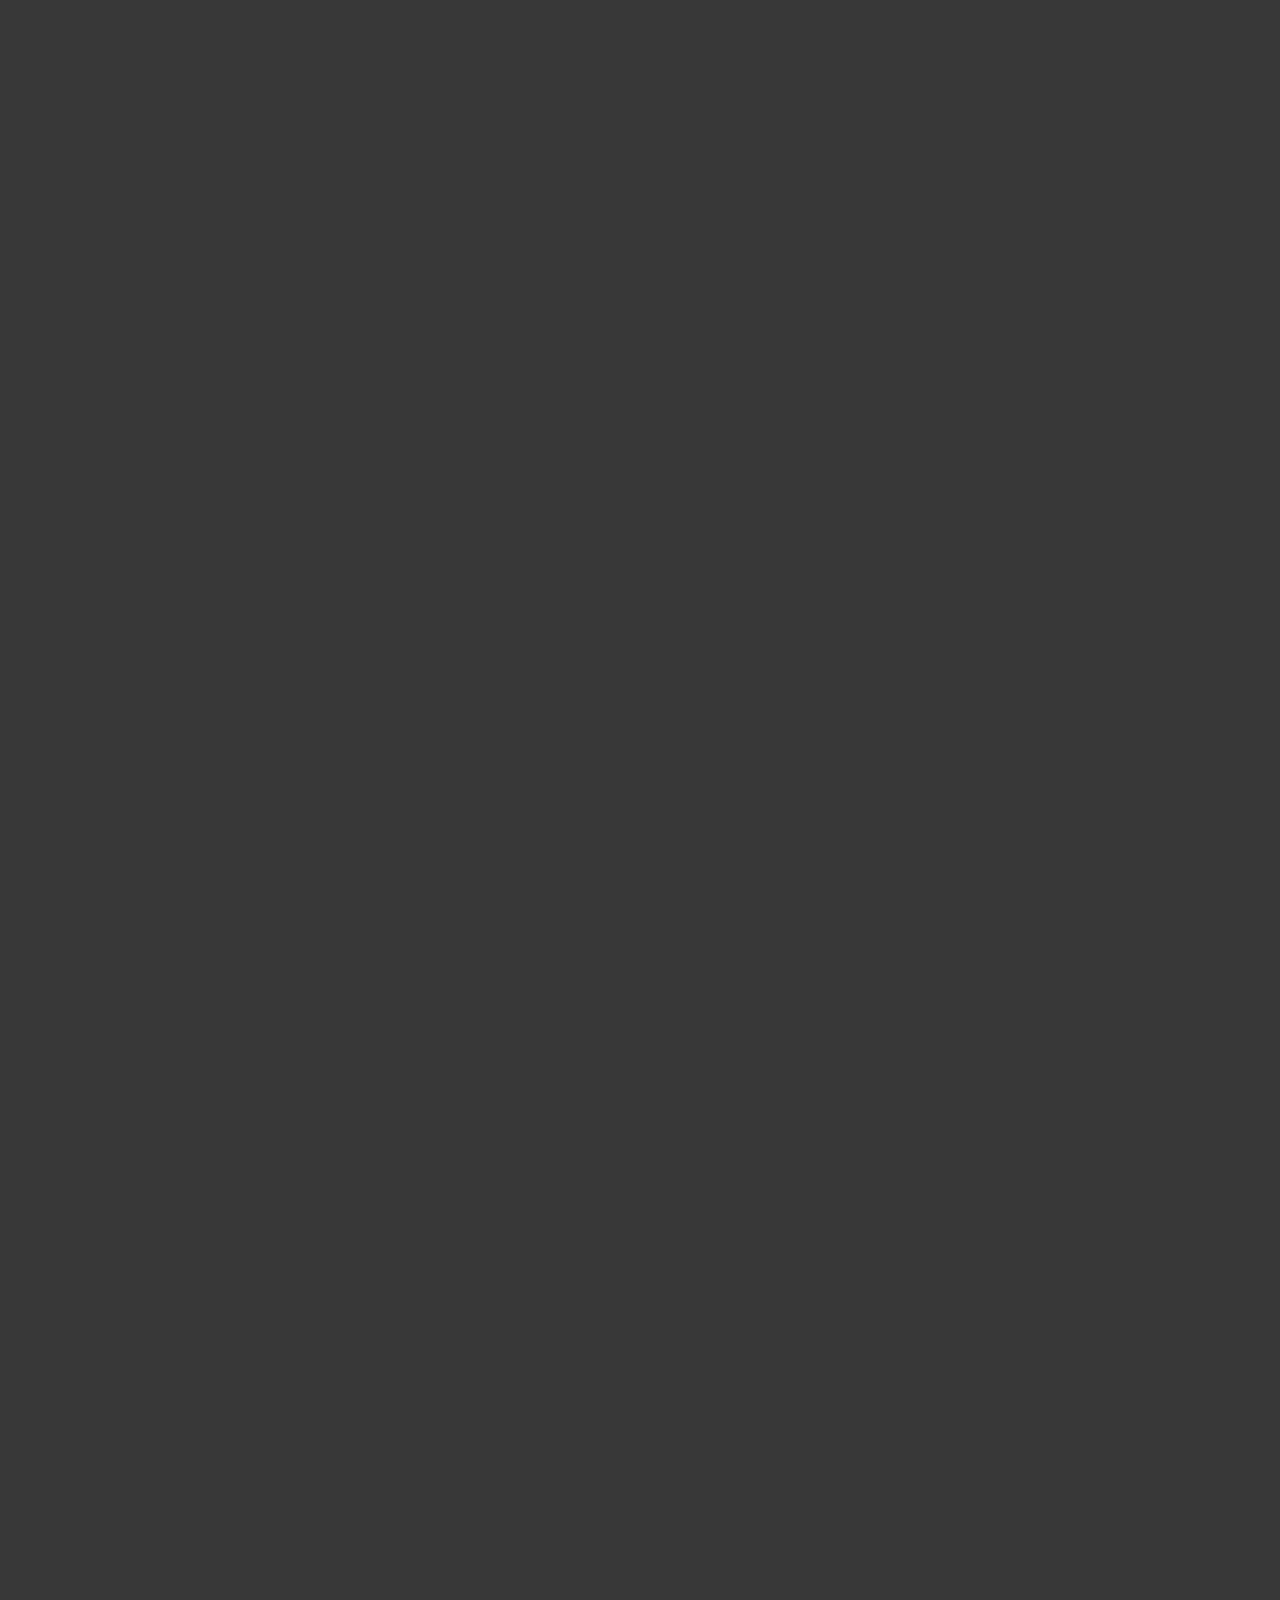
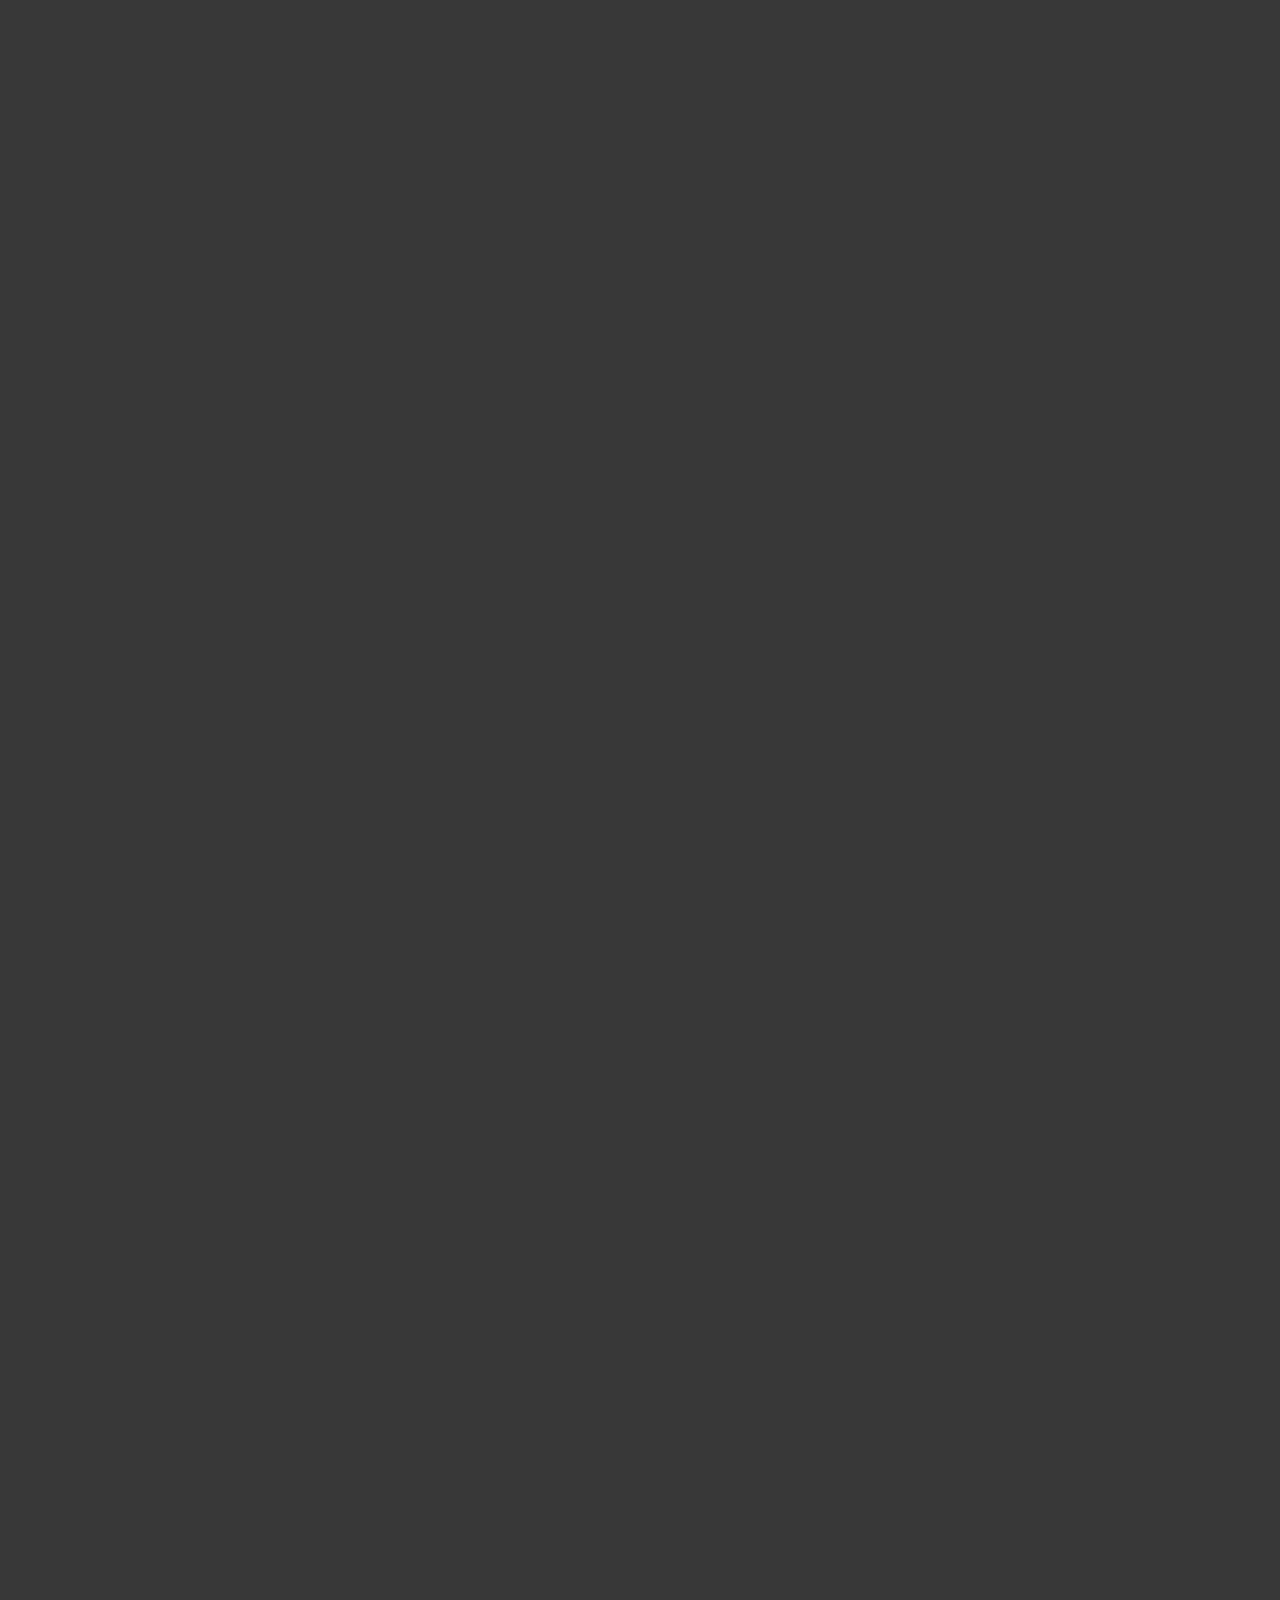
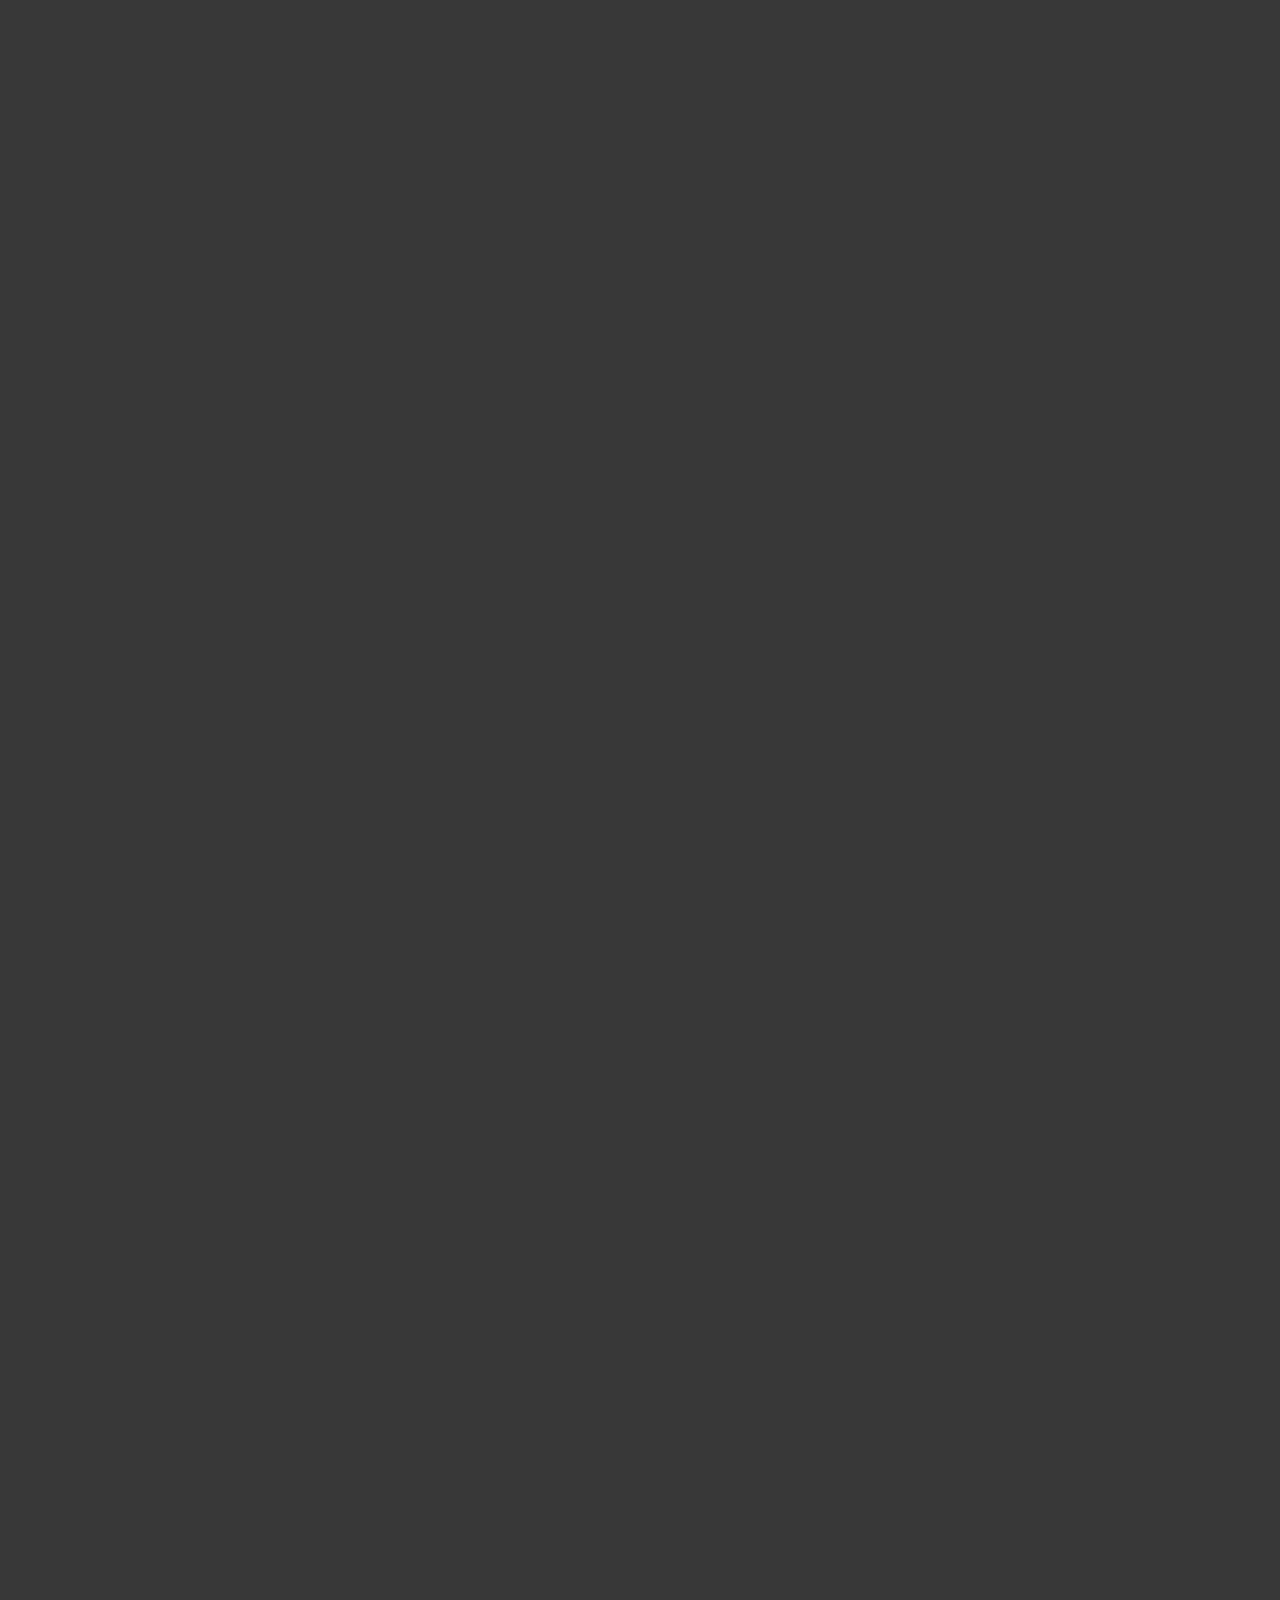
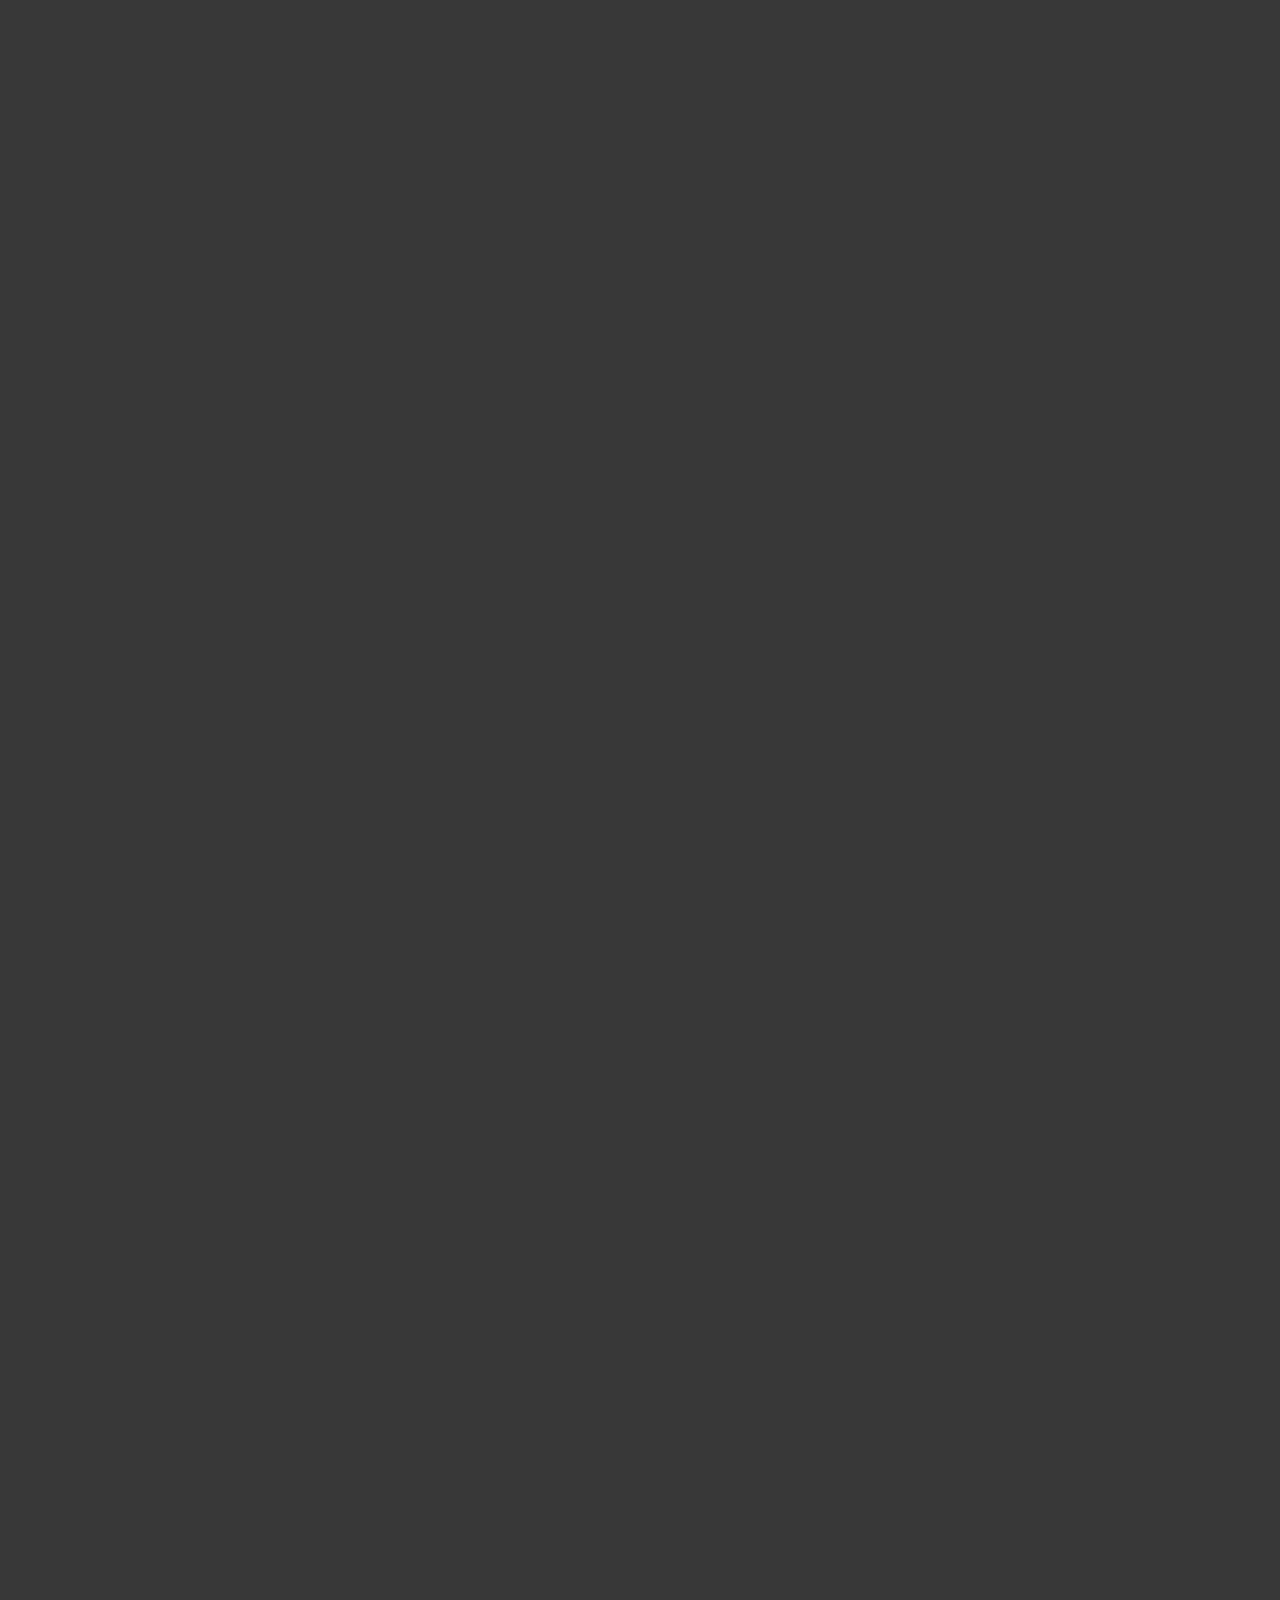
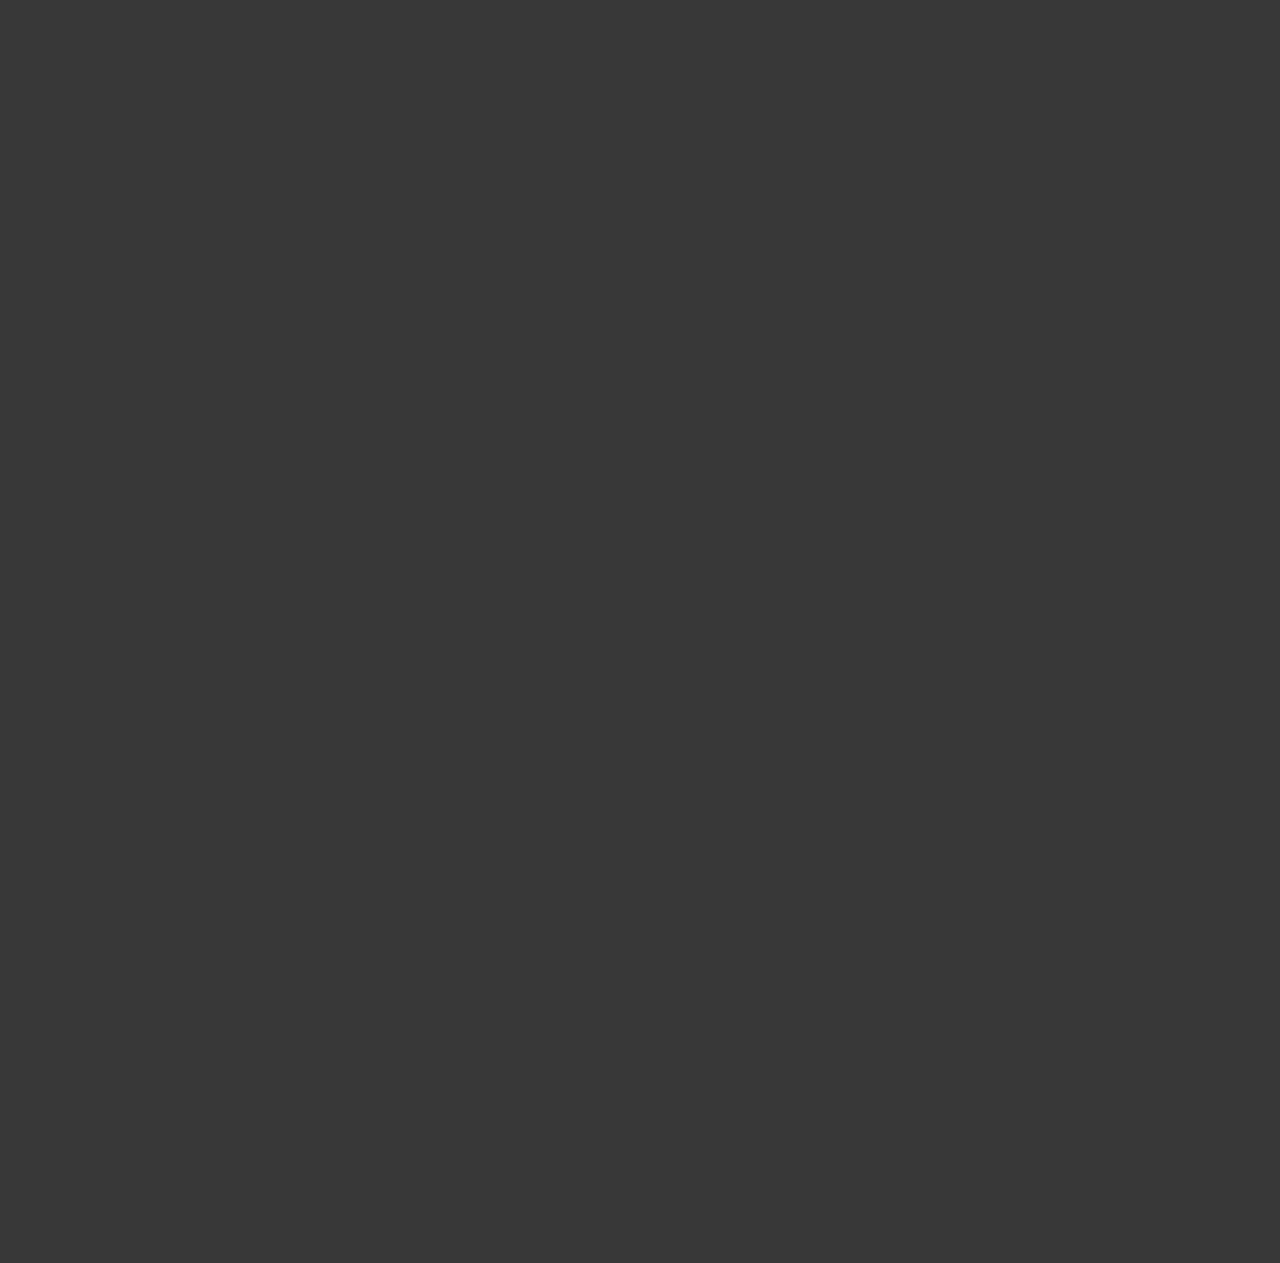
==== commit f1d6f855: "commit" ====
--- a/index.html
+++ b/index.html
@@ -2,655 +2,1056 @@
 <html dir="ltr" lang="en-US">
 <head>
 
-	<meta http-equiv="content-type" content="text/html; charset=utf-8" />
-	<meta name="author" content="Seedup.mx" />
-
-	<!-- Stylesheets
-	============================================= -->
+    <meta http-equiv="content-type" content="text/html; charset=utf-8" />
+	<meta name="author" content="Seedup" />
+
+    <link rel="shortcut icon" type="image/png" href="images/favicon.png"/>
+    <link rel="shortcut icon" type="image/png" href="images/favicon.png"/>
+
+    <!-- Stylesheets
+    ============================================= -->
 	<link href="http://fonts.googleapis.com/css?family=Lato:300,400,400italic,600,700|Raleway:300,400,500,600,700|Crete+Round:400italic" rel="stylesheet" type="text/css" />
-	<link rel="stylesheet" href="css/bootstrap.css" type="text/css" />
-	<link rel="stylesheet" href="style.css" type="text/css" />
-	<link rel="stylesheet" href="css/dark.css" type="text/css" />
-	<link rel="stylesheet" href="css/font-icons.css" type="text/css" />
-	<link rel="stylesheet" href="css/animate.css" type="text/css" />
-	<link rel="stylesheet" href="css/magnific-popup.css" type="text/css" />
-	<link rel="stylesheet" href="css/colors.css" type="text/css" />
-	<link rel="stylesheet" href="css/responsive.css" type="text/css" />
-	<meta name="viewport" content="width=device-width, initial-scale=1, maximum-scale=1" />
-	<!--[if lt IE 9]>
-		<script src="http://css3-mediaqueries-js.googlecode.com/svn/trunk/css3-mediaqueries.js"></script>
-	<![endif]-->
-
-	<!-- External JavaScripts
-	============================================= -->
+    <link rel="stylesheet" href="css/bootstrap.css" type="text/css" />
+    <link rel="stylesheet" href="style.css" type="text/css" />
+    <link rel="stylesheet" href="css/dark.css" type="text/css" />
+    <link rel="stylesheet" href="css/font-icons.css" type="text/css" />
+    <link rel="stylesheet" href="css/animate.css" type="text/css" />
+    <link rel="stylesheet" href="css/magnific-popup.css" type="text/css" />
+    <link rel="stylesheet" href="css/colors.css" type="text/css" />
+    <link rel="stylesheet" href="css/responsive.css" type="text/css" />
+    <meta name="viewport" content="width=device-width, initial-scale=1, maximum-scale=1" />
+    <!--[if lt IE 9]>
+    	<script src="http://css3-mediaqueries-js.googlecode.com/svn/trunk/css3-mediaqueries.js"></script>
+    <![endif]-->
+
+    <!-- External JavaScripts
+    ============================================= -->
 	<script type="text/javascript" src="js/jquery.js"></script>
 	<script type="text/javascript" src="js/plugins.js"></script>
 
-	<!-- Document Title
-	============================================= -->
+    <!-- Document Title
+    ============================================= -->
 	<title>Meltsan Solutions</title>
 
 </head>
 
-<body class="stretched">
-
-	<!-- Document Wrapper
-	============================================= -->
-	<div id="wrapper" class="clearfix">
-
-		<!-- Header
-		============================================= -->
-		<header id="header" class="transparent-header dark full-header no-sticky">
-
-			<div id="header-wrap">
-
-				<div class="container clearfix">
-
-					<div id="primary-menu-trigger"><i class="icon-reorder"></i></div>
-
-					<!-- Logo
-					============================================= -->
-					<div id="logo">
-						<a href="index.html" class="standard-logo" data-dark-logo="images/logo-dark.png"><img src="images/logo.png" alt="Canvas Logo"></a>
-						<a href="index.html" class="retina-logo" data-dark-logo="images/logo-dark@2x.png"><img src="images/logo@2x.png" alt="Canvas Logo"></a>
-					</div><!-- #logo end -->
-
-					<!-- Primary Navigation
-					============================================= -->
-					<nav id="primary-menu">
-
-						<ul>
-                            <li class="current"><a href="index.html"><div>Inicio</div></a></li>
-                            <li ><a href="about.html"><div>Nosotros</div></a></li>
-                            <li><a href="#"><div>Servicios</div></a>
-                                <ul>
-                                    <li class="current"><a  href="desarrollo-de-apps.html"><div><!-- <i class="icon-line-layout"></i> -->Desarrollo de apps</div></a></li>
-                                    <li><a href="#"><div>Integración de apps</div></a></li>
-                                    <li><a href="#"><div>Internet of things</div></a></li>
-                                    <li><a href="#"><div>Data Management</div></a></li>
-                                    <li><a href="#"><div>Cloud & Mobile</div></a></li>
-                                    
-                                </ul>
+<body class="stretched dark">
+
+    <!-- Document Wrapper
+    ============================================= -->
+    <div id="wrapper" class="clearfix">
+
+        <div id="home" class="page-section" style="position:absolute;top:0;left:0;width:100%;height:200px;z-index:-2;"></div>
+
+        <section id="slider" class="slider-parallax full-screen with-header swiper_wrapper clearfix">
+
+            <div class="swiper-container swiper-parent">
+                <div class="swiper-wrapper">
+                    <div class="swiper-slide dark">
+                        <div class="container clearfix">
+                            <div class="slider-caption slider-caption-center">
+                                <h2 data-caption-animate="fadeInUp">Meltsan Solutions</h2>
+                                <p data-caption-animate="fadeInUp" data-caption-delay="200">SHARING KNOWLEDGE</p>
+                            </div>
+                        </div>
+                        <div class="video-wrap">
+                            <video poster="images/videos/explore-poster.jpg" preload="auto" loop autoplay muted>
+                                <source src='images/videos/meltsan.mp4' type='video/mp4' />
+                                <!-- <source src='images/videos/explore.webm' type='video/webm' /> -->
+                            </video>
+                            <div class="video-overlay" style="background-color: rgba(0,0,0,0.55);"></div>
+                        </div>
+                    </div>
+                </div>
+                
+            </div>
+
+            <script>
+                jQuery(document).ready(function($){
+                    var swiperSlider = new Swiper('.swiper-parent',{
+                        paginationClickable: false,
+                        slidesPerView: 1,
+                        grabCursor: true,
+                        onSwiperCreated: function(swiper){
+                            $('[data-caption-animate]').each(function(){
+                                var $toAnimateElement = $(this);
+                                var toAnimateDelay = $(this).attr('data-caption-delay');
+                                var toAnimateDelayTime = 0;
+                                if( toAnimateDelay ) { toAnimateDelayTime = Number( toAnimateDelay ) + 750; } else { toAnimateDelayTime = 750; }
+                                if( !$toAnimateElement.hasClass('animated') ) {
+                                    $toAnimateElement.addClass('not-animated');
+                                    var elementAnimation = $toAnimateElement.attr('data-caption-animate');
+                                    setTimeout(function() {
+                                        $toAnimateElement.removeClass('not-animated').addClass( elementAnimation + ' animated');
+                                    }, toAnimateDelayTime);
+                                }
+                            });
+                        },
+                        onSlideChangeStart: function(swiper){
+                            $('#slide-number-current').html(swiper.activeIndex + 1);
+                            $('[data-caption-animate]').each(function(){
+                                var $toAnimateElement = $(this);
+                                var elementAnimation = $toAnimateElement.attr('data-caption-animate');
+                                $toAnimateElement.removeClass('animated').removeClass(elementAnimation).addClass('not-animated');
+                            });
+                        },
+                        onSlideChangeEnd: function(swiper){
+                            $('#slider .swiper-slide').each(function(){
+                                if($(this).find('video').length > 0) { $(this).find('video').get(0).pause(); }
+                            });
+                            $('#slider .swiper-slide:not(".swiper-slide-active")').each(function(){
+                                if($(this).find('video').length > 0) {
+                                    if($(this).find('video').get(0).currentTime != 0 ) $(this).find('video').get(0).currentTime = 0;
+                                }
+                            });
+                            if( $('#slider .swiper-slide.swiper-slide-active').find('video').length > 0 ) { $('#slider .swiper-slide.swiper-slide-active').find('video').get(0).play(); }
+
+                            $('#slider .swiper-slide.swiper-slide-active [data-caption-animate]').each(function(){
+                                var $toAnimateElement = $(this);
+                                var toAnimateDelay = $(this).attr('data-caption-delay');
+                                var toAnimateDelayTime = 0;
+                                if( toAnimateDelay ) { toAnimateDelayTime = Number( toAnimateDelay ) + 300; } else { toAnimateDelayTime = 300; }
+                                if( !$toAnimateElement.hasClass('animated') ) {
+                                    $toAnimateElement.addClass('not-animated');
+                                    var elementAnimation = $toAnimateElement.attr('data-caption-animate');
+                                    setTimeout(function() {
+                                        $toAnimateElement.removeClass('not-animated').addClass( elementAnimation + ' animated');
+                                    }, toAnimateDelayTime);
+                                }
+                            });
+                        }
+                    });
+
+                });
+            </script>
+
+        </section>
+
+        <!-- Header
+        ============================================= -->
+        <header id="header" class="full-header">
+
+            <div id="header-wrap">
+
+                <div class="container clearfix">
+
+                    <div id="primary-menu-trigger"><i class="icon-reorder"></i></div>
+
+                    <!-- Logo
+                    ============================================= -->
+                    <div id="logo">
+                        <a href="index.html" class="standard-logo" data-dark-logo="images/logo-dark.png"><img src="images/logo.png" alt="Canvas Logo"></a>
+                        <a href="index.html" class="retina-logo" data-dark-logo="images/logo-dark@2x.png"><img src="images/logo@2x.png" alt="Canvas Logo"></a>
+                    </div><!-- #logo end -->
+
+                    <!-- Primary Navigation
+                    ============================================= -->
+                    <nav id="primary-menu">
+
+                        <ul class="one-page-menu" data-easing="easeInOutExpo" data-speed="1500">
+                            <li><a href="#" data-href="#home"><div>Inicio</div></a></li>
+                            <li><a href="#" data-href="#section-about"><div>Acerca</div></a></li>
+                            <li><a href="#" data-href="#section-work"><div>Servicios</div></a></li>
+                            <li><a href="#" data-href="#section-team"><div>Productos</div></a></li>
+                            <li><a href="#" data-href="#section-services"><div>Modelos de entrega</div></a></li>
+                            <li><a href="#" data-href="#section-pricing"><div>Stack Tecnológico</div></a></li>
+                            <li><a href="#" data-href="#section-contact"><div>Contacto</div></a></li>
+                        </ul>
+
+                        <!-- Top Search
+                        ============================================= -->
+                        <div id="top-search">
+                            <a href="#" id="top-search-trigger"><i class="icon-search3"></i><i class="icon-line-cross"></i></a>
+                            <form action="search.html" method="get">
+                                <input type="text" name="q" class="form-control" value="" placeholder="Type &amp; Hit Enter..">
+                            </form>
+                        </div><!-- #top-search end -->
+
+                    </nav><!-- #primary-menu end -->
+
+                </div>
+
+            </div>
+
+        </header><!-- #header end -->
+
+        <div class="clear"></div>
+
+        <!-- Content
+        ============================================= -->
+        <section id="content">
+
+            <div class="content-wrap">
+
+                <section id="section-about" class="page-section">
+
+                    <div class="container clearfix">
+
+                        <div class="col_full">
+
+                            <div class="heading-block center nobottomborder">
+                                <h2>Acerca de <span>Meltsan</span></h2>
+                                <span>Somos una empresa enfocada a agregar valor a los procesos de negocio de las organizaciones a través de soluciones de TI.</span>
+                            </div>
+
+                            <div class="fslider" data-pagi="false" data-animation="fade">
+                                <div class="flexslider">
+                                    <div class="slider-wrap">
+                                        <div class="slide"><a href="#"><img src="images/meltsan/nosotros/b1.png" alt="About Image"></a></div>
+                                        <div class="slide"><a href="#"><img src="images/meltsan/nosotros/b2.png" alt="About Image"></a></div>
+                                        <div class="slide"><a href="#"><img src="images/meltsan/nosotros/b3.png" alt="About Image"></a></div>
+                                        <div class="slide"><a href="#"><img src="images/meltsan/nosotros/b4.png" alt="About Image"></a></div>
+                                        <div class="slide"><a href="#"><img src="images/meltsan/nosotros/b5.png" alt="About Image"></a></div>
+                                        <div class="slide"><a href="#"><img src="images/meltsan/nosotros/b6.png" alt="About Image"></a></div>
+                                        <div class="slide"><a href="#"><img src="images/meltsan/nosotros/b7.png" alt="About Image"></a></div>
+                                        <div class="slide"><a href="#"><img src="images/meltsan/nosotros/b8.png" alt="About Image"></a></div>
+                                        <div class="slide"><a href="#"><img src="images/meltsan/nosotros/b9.png" alt="About Image"></a></div>
+                                        <div class="slide"><a href="#"><img src="images/meltsan/nosotros/b10.png" alt="About Image"></a></div>
+                                        <div class="slide"><a href="#"><img src="images/meltsan/nosotros/b11.png" alt="About Image"></a></div>
+                                        <div class="slide"><a href="#"><img src="images/meltsan/nosotros/b12.png" alt="About Image"></a></div>
+                                        <div class="slide"><a href="#"><img src="images/meltsan/nosotros/b13.png" alt="About Image"></a></div>
+                                        <div class="slide"><a href="#"><img src="images/meltsan/nosotros/b14.png" alt="About Image"></a></div>
+                                    </div>
+                                </div>
+                            </div>
+                        </div>
+                        
+
+                        <div class="clear"></div>
+
+                    </div>
+
+                </section>
+
+                <div class="promo promo-light bottommargin">
+                        <h3>Llámenos hoy al <span>+91.22.57412541</span>  o Envíanos un email a <span>support@meltsan.com</span></h3>
+                        <span>Nos esforzamos por ofrecer a nuestros clientes con la primera clase de apoyo para que su experiencia sea de mejor calidad.</span>
+                        <a href="#" class="button button-xlarge button-rounded">Empezar ahora</a>
+                    </div>
+
+            <section id="content">
+
+             <div class="content-wrap" style="padding-bottom:0px;">
+
+                <div class="row common-height clearfix">
+
+                    <div class="col-sm-5 col-padding" style="background: url('images/meltsan/nosotros/a2.png') center center no-repeat; background-size: cover;"></div>
+
+                    <div class="col-sm-7 col-padding">
+                        <div>
+                            <div class="heading-block">
+                                <span class="before-heading color">Dirección &amp; General</span>
+                                <h3>Orlando Antonio Camiro Ramirez</h3>
+                            </div>
+
+                            <div class="row clearfix">
+
+                                <div class="col-md-6">
+                                    <p>Encargado general de empesa meltsa de sus operaciones y mas. orlando.camiro@meltsan.com</p>
+                                    <a href="#" class="social-icon inline-block si-small si-light si-rounded si-facebook">
+                                        <i class="icon-facebook"></i>
+                                        <i class="icon-facebook"></i>
+                                    </a>
+                                    <a href="#" class="social-icon inline-block si-small si-light si-rounded si-twitter">
+                                        <i class="icon-twitter"></i>
+                                        <i class="icon-twitter"></i>
+                                    </a>
+                                    <a href="#" class="social-icon inline-block si-small si-light si-rounded si-gplus">
+                                        <i class="icon-gplus"></i>
+                                        <i class="icon-gplus"></i>
+                                    </a>
+                                </div>
+
+                                <div class="col-md-6">
+                                    <ul class="skills">
+                                        <li data-percent="80">
+                                            <span>Autoconocimiento</span>
+                                            <div class="progress">
+                                                <div class="progress-percent"><div class="counter counter-inherit counter-instant"><span data-from="0" data-to="80" data-refresh-interval="30" data-speed="1100"></span>%</div></div>
+                                            </div>
+                                        </li>
+                                        <li data-percent="95">
+                                            <span>Visión y pensamiento estratégico</span>
+                                            <div class="progress">
+                                                <div class="progress-percent"><div class="counter counter-inherit counter-instant"><span data-from="0" data-to="95" data-refresh-interval="30" data-speed="1100"></span>%</div></div>
+                                            </div>
+                                        </li>
+                                        <li data-percent="90">
+                                            <span>Conocimiento del negocio</span>
+                                            <div class="progress">
+                                                <div class="progress-percent"><div class="counter counter-inherit counter-instant"><span data-from="0" data-to="90" data-refresh-interval="30" data-speed="1100"></span>%</div></div>
+                                            </div>
+                                        </li>
+                                        <li data-percent="70">
+                                            <span>Habilidades negociadoras</span>
+                                            <div class="progress">
+                                                <div class="progress-percent"><div class="counter counter-inherit counter-instant"><span data-from="0" data-to="70" data-refresh-interval="30" data-speed="1100"></span>%</div></div>
+                                            </div>
+                                        </li>
+                                    </ul>
+                                </div>
+
+                            </div>
+
+                        </div>
+                    </div>
+
+                </div>
+
+                <div class="row common-height bottommargin-lg clearfix">
+
+                    <div class="col-sm-7 col-padding">
+                        <div>
+                            <div class="heading-block">
+                                <span class="before-heading color">Dirección  &amp;  Comercial</span>
+                                <h3>Luis Enrique Salgado Camacho</h3>
+                            </div>
+
+                            <div class="row clearfix">
+
+                                <div class="col-md-6">
+                                    <p>Desarrollo comercial y ventas equipo meltsan.  luis.salgado@meltsan.com</p>
+                                    <a href="#" class="social-icon inline-block si-small si-light si-rounded si-facebook">
+                                        <i class="icon-facebook"></i>
+                                        <i class="icon-facebook"></i>
+                                    </a>
+                                    <a href="#" class="social-icon inline-block si-small si-light si-rounded si-twitter">
+                                        <i class="icon-twitter"></i>
+                                        <i class="icon-twitter"></i>
+                                    </a>
+                                    <a href="#" class="social-icon inline-block si-small si-light si-rounded si-gplus">
+                                        <i class="icon-gplus"></i>
+                                        <i class="icon-gplus"></i>
+                                    </a>
+                                </div>
+
+                                <div class="col-md-6">
+                                    <ul class="skills">
+                                        <li data-percent="80">
+                                            <span>Gestión de proyectos</span>
+                                            <div class="progress">
+                                                <div class="progress-percent"><div class="counter counter-inherit counter-instant"><span data-from="0" data-to="80" data-refresh-interval="30" data-speed="1100"></span>%</div></div>
+                                            </div>
+                                        </li>
+                                        <li data-percent="60">
+                                            <span>Gestión técnica</span>
+                                            <div class="progress">
+                                                <div class="progress-percent"><div class="counter counter-inherit counter-instant"><span data-from="0" data-to="60" data-refresh-interval="30" data-speed="1100"></span>%</div></div>
+                                            </div>
+                                        </li>
+                                        <li data-percent="90">
+                                            <span>Programación</span>
+                                            <div class="progress">
+                                                <div class="progress-percent"><div class="counter counter-inherit counter-instant"><span data-from="0" data-to="90" data-refresh-interval="30" data-speed="1100"></span>%</div></div>
+                                            </div>
+                                        </li>
+                                        <li data-percent="70">
+                                            <span>Liderazgo</span>
+                                            <div class="progress">
+                                                <div class="progress-percent"><div class="counter counter-inherit counter-instant"><span data-from="0" data-to="70" data-refresh-interval="30" data-speed="1100"></span>%</div></div>
+                                            </div>
+                                        </li>
+                                    </ul>
+                                </div>
+
+                            </div>
+
+                        </div>
+                    </div>
+
+                    <div class="col-sm-5 col-padding" style="background: url('images/meltsan/nosotros/a1.png') center center no-repeat; background-size: cover;"></div>
+                </div>
+            </div>
+            </section>
+                <section id="section-work" class="page-section section parallax dark" style="background-image: url('images/meltsan-img/parallax3.jpg'); padding: 50px 0;" data-stellar-background-ratio="0.3">
+
+                    <div class="container clearfix">
+                        
+                        <div class="heading-block center bottommargin-lg">
+                            <h2>Servicios</h2>
+                            <!-- <span>List of some features included in Canvas.</span> -->
+                        </div>
+
+                        <div class="col_one_third">
+                            <div class="feature-box fbox-center fbox-effect nobottomborder" data-animate="fadeIn">
+                                <div class="fbox-icon">
+                                    <a href="#"><img src="images/meltsan-img/servicio1.png" class="responsive-img" width="50%"></i></a>
+                                </div>
+                                <h3>Desarrollo de aplicaciones</h3>
+                                <p style="color:white;">•    Desarrollos acelerados<br>
+•    Desarrollo de soluciones e-business<br>
+•    Aplicaciones empresariales<br>
+•    Nos apegamos a modelos de desarrollo de software agiles</p>
+                            </div>
+                        </div>
+                        <div class="col_one_third">
+                            <div class="feature-box fbox-center fbox-effect nobottomborder" data-animate="fadeIn">
+                                <div class="fbox-icon">
+                                    <a href="#"><img src="images/meltsan-img/servicio2.png" class="responsive-img" width="50%"></i></a>
+                                </div>
+                                <h3>Integración de aplicaciones</h3>
+                                <p style="color:white;">Meltsan solutions integra aplicaciones basadas en distintas plataformas operativas y aplicativas, haciendo uso de middlewares orientados a intercambio de mensajes y herramientas de flujo de trabajo. Conocemos y somos expertos en varias tecnologías de integración.</p>
+                            </div>
+                        </div>
+                        <div class="col_one_third">
+                            <div class="feature-box fbox-center fbox-effect nobottomborder" data-animate="fadeIn">
+                                <div class="fbox-icon">
+                                    <a href="#"><img src="images/meltsan-img/servicio3.png" class="responsive-img" width="50%"></i></a>
+                                </div>
+                                <h3>Internet of Things (IoT)</h3>
+                                <p style="color:white;">
+•    Proximity marketing<br>
+•    iBeacons<br>
+•    Home Automation<br>
+•    Real world context apps<br>
+•    Indoor location apps<br>
+•    Ux – user experience<br>
+•    Estrategias de marketing digital</p>
+                            </div>
+                        </div>
+                        <div class="col_one_third">
+                            <div class="feature-box fbox-center fbox-effect nobottomborder" data-animate="fadeIn">
+                                <div class="fbox-icon">
+                                    <a href="#"><img src="images/meltsan-img/servicio4.png" class="responsive-img" width="50%"></i></a>
+                                </div>
+                                <h3>Data management & Business intelligence</h3>
+                                <p style="color:white;">Estudiamos cada elemento almacenado en las bases de datos Operativas con la finalidad de generar valor en cada dato para poder proyectar nuevos negocios, conocimiento del cliente, incremento de ventas, tendencias comerciales y toma de decisiones. Todo un enfoque a generar una mejor experiencia cliente final.</p>
+                            </div>
+                        </div>
+                        <div class="col_one_third">
+                            <div class="feature-box fbox-center fbox-effect nobottomborder" data-animate="fadeIn">
+                                <div class="fbox-icon">
+                                    <a href="#"><img src="images/meltsan-img/servicio5.png" class="responsive-img" width="50%"></i></a>
+                                </div>
+                                <h3>Cloud & Mobile solutions</h3>
+                                <p style="color:white;"> •    Aplicaciones móviles iOS, Android y Windows pone.(nativas y cross platform)<br>
+•    Uso de servicios en la nube<br>
+•    Integración certificada de paypal</p>
+                            </div>
+                        </div>
+                        <div class="col_one_third">
+                            <div class="feature-box fbox-center fbox-effect nobottomborder" data-animate="fadeIn">
+                                <div class="fbox-icon">
+                                    <a href="#"><img src="images/meltsan-img/servicio6.png" class="responsive-img" width="50%"></i></a>
+                                </div>
+                                <h3>Quality assurance</h3>
+                                <p style="color:white;">Se cuenta con un área de aseguramiento de la calidad del producto terminado. Meltsan solutions tiene su propio modelo de servicio para la disciplina de “software testing”, lo que garantiza el cumplimiento de aceptación por parte del cliente</p>
+                            </div>
+                        </div>
+
+                </section>
+
+                <section id="section-team" class="page-section section parallax dark" style="background-image: url('images/meltsan-img/parallax2.jpg'); padding: 50px 0;" data-stellar-background-ratio="0.3">
+
+                    <div class="container clearfix">
+                        <div class="heading-block center bottommargin-lg">
+                            <h2>Productos</h2>
+                            <!-- <span>List of some features included in Canvas.</span> -->
+                        </div>
+
+                    
+
+                        <div class="col_one_third" >
+                            <div class="feature-box fbox-center fbox-effect nobottomborder" data-animate="fadeIn">
+                                <img src="images/meltsan-img/producto1.png" class="responsive-img" width="80%">
+                                <h3 style="color:white;">Antimoney Laundering</h3>
+                                <p style="color:white;">Provee una solución para cumplir con las disposiciones actuales de las legislaciones de varias industrias/ sectores en materia de prevención de lavado de dinero, particularmente, en lo referente a contar con un sistema automatizado para la detección y administración de operaciones sospechosas.</p>
+                            </div>
+                        </div>
+
+                        <div class="col_one_third">
+                            <div class="feature-box fbox-center fbox-effect nobottomborder" data-animate="fadeIn">
+                                <img src="images/meltsan-img/producto2.png" class="responsive-img" width="80%">
+                                <h3 style="color:white;">Sistema Flex Beneficios</h3>
+                                <p style="color:white;">Uno de los valores más importantes en la vida es la familia, por lo que debemos de contar con un programa de protección adecuado tanto en sustento como en integridad física.</p>
+                            </div>
+                        </div>
+
+                        <div class="col_one_third">
+                            <div class="feature-box fbox-center fbox-effect nobottomborder" data-animate="fadeIn">
+                                <img src="images/meltsan-img/producto1.png" class="responsive-img" width="80%">
+                                <h3 style="color:white;">Staffing</h3>
+                                <p style="color:white;">En el área de servicios de consultoría, se tiene un grupo de expertos en diferentes tecnologías y se cuenta el siguiente catálogo de perfiles: Desarrollador Jr, Desarrollador SR, Software Architect, Testers, Dcumentadores, Project Leader, Business Analyst, Perfiles BI (ETLs, Data mining) y PMS</p>
+                            </div>
+                        </div>
+                    </div>
+
+                </section>
+
+<section>
+                <div id="section-services" class="center page-section">
+                <div class="section nomargin noborder dark" style="padding: 80px 0;">
+                    <div class="container center clearfix">
+
+                        <div class="heading-block">
+                            <h2>Modelos de contrato y entrega</h2>
+                            <span>Meltsan Solutions, buscando adecuarse a las necesidades de nuestros clientes, ofrece como promesa de valor proporcionar el máximo beneficio y flexibilidad en los esquemas de trabajo que pueden ser seleccionados. A continuación se describen los esquemas bajo los cuales tra- bajamos, así como los beneficios y características que cada uno de ellos ofrece.</span>
+                        </div>
+                        </div>
+
+                        <div class="container clearfix">
+
+                    <div id="processTabs">
+                        <ul class="process-steps bottommargin clearfix">
+                            <li>
+                                <a href="#ptab1" class="i-circled i-bordered i-alt divcenter">1</a>
+                                <h5>On-site / off-site</h5>
                             </li>
-                            <li ><a href="#"><div>Clientes</div></a></li>
-                            <li ><a href="#"><div>Stack Tecnológico</div></a></li>
-                            <li ><a href="#"><div>Contacto</div></a></li>
-
+                            <li>
+                                <a href="#ptab2" class="i-circled i-bordered i-alt divcenter">2</a>
+                                <h5>Software Factory</h5>
+                            </li>
+                            <li>
+                                <a href="#ptab3" class="i-circled i-bordered i-alt divcenter">3</a>
+                                <h5>Nearshore</h5>
+                            </li>
+                            <li>
+                                <a href="#ptab4" class="i-circled i-bordered i-alt divcenter">4</a>
+                                <h5>Beneficios generales</h5>
+                            </li>
+                        </ul>
+                        <div>
+                            <div id="ptab1">
+                                   <div class="col-xs-6 col-md-3">
                             
+                              <img alt="100%x180" src="images/extras/on-site-off.png" style="width: 100%; display: block;">
+                            </a>
+                          </div>
+                                <p>
+Cuando se trata de una asignación on site, un equipo de meltsan se integra en las instalaciones del cliente y trabaja en colaboración con los contactos establecidos por el cliente para el logro de los objetivos comunes. En el caso de un esquema off site, las responsabilidades son similares a las de un esquema on site, pero el equipo desarrolla las actividades fuera de las instalaciones del cliente.</p>
+
+                            </div>
+
+                            <div id="ptab2">
+                                    <div class="col-xs-6 col-md-3">
                             
-                        </ul>
-
-						<!-- Top Search
-						============================================= -->
-						<div id="top-search">
-							<a href="#" id="top-search-trigger"><i class="icon-search3"></i><i class="icon-line-cross"></i></a>
-							<form action="search.html" method="get">
-								<input type="text" name="q" class="form-control" value="" placeholder="Busca algo...">
-							</form>
-						</div><!-- #top-search end -->
-
-					</nav><!-- #primary-menu end -->
-
-				</div>
-
-			</div>
-
-		</header><!-- #header end -->
-
-		<section id="slider" class="force-full-screen full-screen">
-
-			<div class="force-full-screen full-screen dark section nopadding nomargin noborder ohidden">
-
-				<div class="container clearfix">
-					<div class="slider-caption slider-caption-center">
-						<h2 data-animate="fadeInUp">Meltsan Solutions</h2>
-						<p data-animate="fadeInUp" data-delay="200">Procesos &amp; soluciones de TI que te ayudan a tomar decisiones inteligentes</p>
-						<a data-animate="fadeInUp" data-delay="400" href="#" class="button button-border button-light button-rounded button-large noleftmargin nobottommargin" style="margin-top: 30px;">Empezar con el desarrollo</a>
-						<!-- <a data-animate="fadeInUp" data-delay="600" href="#" class="button button-3d button-teal button-large nobottommargin" style="margin: 30px 0 0 10px;">Buy Now</a> -->
-					</div>
-				</div>
-				<div class="video-wrap">
-					<video poster="images/videos/explore-poster.jpg" preload="auto" loop autoplay muted>
-						<source src='images/videos/explore.mp4' type='video/mp4' />
-					</video>
-					<div class="video-overlay" style="background-color: rgba(0,0,0,0.45);"></div>
-				</div>
-
-			</div>
-
-		</section>
-
-		<!-- Page Sub Menu
+                              <img alt="100%x180" src="images/extras/factory.png" style="width: 100%; display: block;">
+                            </a>
+                          </div>
+                                <p>En el caso de un esquema de Software Factory, Meltsan Solutions proporciona los ambientes para Desarrollo e Integración, absorbiendo los costos de licenciamiento y hardware que implican generar el entorno de trabajo. *
+Meltsan Solutions publica en un dominio específico de Internet la aplicación para que el cliente realice sus pruebas de Integración (E2E) de forma previa a las pruebas de UAT (User Acceptance Tes) y salida a producción. Esto con la finalidad de realizar revisiones periódicas y efectuar un seguimiento de los avances de forma detallada.
+Adicionalmente, podemos ofrecer la habilitación de una VPN (red privada) para cubrir aspectos de estar en un entorno de red de forma segura, protegiendo de cualquier eventualidad la integridad de la información de nuestros clientes. Los  recursos se encontrarán físicamente en las instalaciones de Meltsan Solutions.
+Otra  de las ventajas de trabajar bajo un esquema de este tipo, es la disponibilidad de software de control que ofrece Meltsan Solutions durante el proceso de desarrollo.</p>
+                            </div>
+                            <div id="ptab3">
+                                    <div class="col-xs-6 col-md-3">
+                            
+                              <img alt="100%x180" src="images/extras/nearshore.png" style="width: 100%; display: block;">
+                            </a>
+                          </div>
+                                <p>Se asigna un equipo con perfiles especializados en el negocio y tecnologías en la misma ciudad del cliente, los cuales se encargan de la toma efectiva de requerimientos, así como del seguimiento del proyecto mediante sesiones de trabajo cara a cara con cl cliente, siendo el enlace principal con el equipo de desarrollo para la efectiva comunicación e implementación del proyecto. Aquí cabe mencionar, que sólo perfiles estratégicos son los que se encuentra trabajando de forma directa con el cliente. Por otro lado, el equipo de desarrollo, QA y perfiles complementarios, se encontrarán implementando el proyecto fuera de las oficinas del cliente en un lugar geográfico con el cual se coincide en el uso horario, proporcionando los mejores tiempos de respuesta.</p>
+                            </div>
+                            <div id="ptab4">
+                                    <div class="col-xs-6 col-md-3">
+                            
+                              <img alt="100%x180" src="images/extras/beneficios.png" style="width: 100%; display: block;">
+                            </a>
+                          </div>
+                                <hr>
+                                <div class="col-md-4">
+                                    <h4>Costos de operaciones bajos</h4>
+                                </div>
+                                <div class="col-md-4">
+                                    <h4>Disponibilidad de equipos expertos</h4>
+                                </div>
+                                <div class="col-md-4">
+                                    <h4>Comunicacion en tiempo real</h4>
+                                </div>
+                                <div class="col-md-4">
+                                    <h4>Facilidad de viajar a sitio</h4>
+                                </div>
+                                <hr>
+                            </div>
+                        </div>
+                    </div>
+
+                    <script>
+                      $(function() {
+                        $( "#processTabs" ).tabs({ show: { effect: "fade", duration: 400 } });
+                        $( ".tab-linker" ).click(function() {
+                            $( "#processTabs" ).tabs("option", "active", $(this).attr('rel') - 1);
+                            return false;
+                        });
+                      });
+                    </script>
+
+                </div>
+
+                    </div>
+                </div>
+            </section>
+<div id="section-pricing" class="center page-section">
+            <div class="container center clearfix" style:"margin: 0 auto;">
+
+                        <div class="heading-block" style="padding-top:8%;">
+                            <h2>Stack Tecnologico</h2>
+                            
+                        </div>
+<div data-big="3" data-lightbox="gallery">
+                        <a href="images/videos/servidores-de-aplicacion.png" data-lightbox="gallery-item" class="button button-3d button-xlarge button-rounded button-purple">Servidores de aplicacion</a>
+                        <a href="images/videos/explore.mp4" data-lightbox="gallery-item" class="button button-3d button-xlarge button-rounded button-dirtygreen">SOA</a>
+                        <a href="images/videos/lenguajes-de-programacion.png" data-lightbox="gallery-item" class="button button-3d button-xlarge button-rounded button-amber">Lenguajes de programacion</a>
+                        <a href="images/videos/tools.png" data-lightbox="gallery-item" class="button button-3d button-xlarge button-rounded button-black">tools and frameworks</a>
+                        <a href="images/videos/DB.png" data-lightbox="gallery-item" class="button button-3d button-xlarge button-rounded button-white button-light">DB</a>
+                    <a href="images/videos/LLL.png" data-lightbox="gallery-item" class="button button-3d button-xlarge button-rounded button-white button-light">Cloud and payement</a>
+                <a href="images/videos/MMM.png" data-lightbox="gallery-item" class="button button-3d button-xlarge button-rounded button-white button-light">Marcos de referencia</a></div></div>
+
+                <div class="divider divider-center"><i class="icon-email2"></i></div>
+            <!-- Content
         ============================================= -->
-        <!-- <div id="page-menu" class="dots-menu">
-
-            <div id="page-menu-wrap">
+        <section id="content">
+
+            <div class="content-wrap nobottompadding">
 
                 <div class="container clearfix">
 
-                    <div class="menu-title">Explore <span>CANVAS</span></div>
-
-                    <nav class="one-page-menu no-offset">
-                        <ul>
-                            <li><a href="#" data-href="#slider"></a><div class="dots-menu-caption">Inicio</div></li>
-                            <li><a href="#" data-href="#nosotros"></a><div class="dots-menu-caption">Nosotros</div></li>
-                            <li><a href="#" data-href="#section-work"></a><div class="dots-menu-caption">Work</div></li>
-                            <li><a href="#" data-href="#section-services"></a><div class="dots-menu-caption">Services</div></li>
-                            <li><a href="#" data-href="#section-video"></a><div class="dots-menu-caption">Video</div></li>
-                            <li><a href="#" data-href="#section-testimonials"></a><div class="dots-menu-caption">Testimonials</div></li>
-                            <li><a href="#" data-href="#section-contact"></a><div class="dots-menu-caption">Contact</div></li>
-                        </ul>
-                    </nav>
-
-                <div id="page-submenu-trigger"><i class="icon-reorder"></i></div>
+                    <div class="container center clearfix">
+
+                        <div class="heading-block">
+                            <h2>Casos de éxito</h2>
+                            
+                        </div>
+                    </div>
+
+                    <!-- Portfolio Filter
+                    ============================================= -->
+                    <div style="margin: 0 auto;width: 40%;">
+                        <ul id="portfolio-filter" class="clearfix">
+
+                            
+                            <li><a href="" onclick="myFunction()" data-filter=".pf-icons">Servicios</a></li>
+                            <li><a href="" onclick="myFunction()" data-filter=".pf-illustrations">Financieros</a></li>
+                            <li><a href="" onclick="myFunction()" data-filter=".pf-uielements">Salud</a></li>
+                            <li><a href="" onclick="myFunction()" data-filter=".pf-media2">Seguros</a></li>
+                            <li><a href="" onclick="myFunction()" data-filter=".pf-graphics">Gobierno</a></li>
+
+                        </ul><!-- #portfolio-filter end -->
+                    </div>
+
+
+                    <div class="clear"></div>
 
                 </div>
 
+                <!-- Portfolio Items
+                ============================================= -->
+                <div id="portfolio" class="portfolio-6 clearfix" style="display:none;">
+
+                    <article class="portfolio-item pf-media pf-icons">
+                        <div class="portfolio-image">
+                            <a href="">
+                                <img src="images/meltsan/clientes/a1.png" alt="Open Imagination">
+                            </a>
+                        </div>
+                    </article>
+
+                    <article class="portfolio-item pf-media pf-icons">
+                        <div class="portfolio-image">
+                            <a href="">
+                                <img src="images/meltsan/clientes/a2.png" alt="Open Imagination">
+                            </a>
+                        </div>
+                    </article>
+
+                    <article class="portfolio-item pf-media pf-icons">
+                        <div class="portfolio-image">
+                            <a href="">
+                                <img src="images/meltsan/clientes/a3.png" alt="Open Imagination">
+                            </a>
+                        </div>
+                    </article>
+
+                    <article class="portfolio-item pf-media pf-icons">
+                        <div class="portfolio-image">
+                            <a href="">
+                                <img src="images/meltsan/clientes/a4.png" alt="Open Imagination">
+                            </a>
+                        </div>
+                    </article>
+
+                    <article class="portfolio-item pf-media pf-icons">
+                        <div class="portfolio-image">
+                            <a href="">
+                                <img src="images/meltsan/clientes/a5.png" alt="Open Imagination">
+                            </a>
+                        </div>
+                    </article>
+
+                    <article class="portfolio-item pf-media pf-illustrations">
+                        <div class="portfolio-image">
+                            <a href="">
+                                <img src="images/meltsan/clientes/b1.png" alt="Open Imagination">
+                            </a>
+                        </div>
+                    </article>
+
+                    <article class="portfolio-item pf-media pf-illustrations">
+                        <div class="portfolio-image">
+                            <a href="">
+                                <img src="images/meltsan/clientes/b2.png" alt="Open Imagination">
+                            </a>
+                        </div>
+                    </article>
+
+                    <article class="portfolio-item pf-media pf-illustrations">
+                        <div class="portfolio-image">
+                            <a href="">
+                                <img src="images/meltsan/clientes/b3.png" alt="Open Imagination">
+                            </a>
+                        </div>
+                    </article>
+
+                    <article class="portfolio-item pf-media pf-uielements">
+                        <div class="portfolio-image">
+                            <a href="">
+                                <img src="images/meltsan/clientes/c1.png" alt="Open Imagination">
+                            </a>
+                        </div>
+                    </article>
+
+                    <article class="portfolio-item pf-media pf-uielements">
+                        <div class="portfolio-image">
+                            <a href="">
+                                <img src="images/meltsan/clientes/c2.png" alt="Open Imagination">
+                            </a>
+                        </div>
+                    </article>
+
+                    <article class="portfolio-item pf-media pf-media2">
+                        <div class="portfolio-image">
+                            <a href="">
+                                <img src="images/meltsan/clientes/d1.png" alt="Open Imagination">
+                            </a>
+                        </div>
+                    </article>
+
+                    <article class="portfolio-item pf-media pf-media2">
+                        <div class="portfolio-image">
+                            <a href="">
+                                <img src="images/meltsan/clientes/d2.png" alt="Open Imagination">
+                            </a>
+                        </div>
+                    </article>
+
+                    <article class="portfolio-item pf-media pf-media2">
+                        <div class="portfolio-image">
+                            <a href="">
+                                <img src="images/meltsan/clientes/d3.png" alt="Open Imagination">
+                            </a>
+                        </div>
+                    </article>
+
+                    <article class="portfolio-item pf-media pf-media2">
+                        <div class="portfolio-image">
+                            <a href="">
+                                <img src="images/meltsan/clientes/d4.png" alt="Open Imagination">
+                            </a>
+                        </div>
+                    </article>
+
+                    <article class="portfolio-item pf-media pf-media2">
+                        <div class="portfolio-image">
+                            <a href="">
+                                <img src="images/meltsan/clientes/d5.png" alt="Open Imagination">
+                            </a>
+                        </div>
+                    </article>
+
+                    <article class="portfolio-item pf-media pf-media2">
+                        <div class="portfolio-image">
+                            <a href="">
+                                <img src="images/meltsan/clientes/d6.png" alt="Open Imagination">
+                            </a>
+                        </div>
+                    </article>
+
+                    <article class="portfolio-item pf-media pf-media2">
+                        <div class="portfolio-image">
+                            <a href="">
+                                <img src="images/meltsan/clientes/d7.png" alt="Open Imagination">
+                            </a>
+                        </div>
+                    </article>
+
+                    <article class="portfolio-item pf-media pf-media2">
+                        <div class="portfolio-image">
+                            <a href="">
+                                <img src="images/meltsan/clientes/d8.png" alt="Open Imagination">
+                            </a>
+                        </div>
+                    </article>
+
+                    <article class="portfolio-item pf-media pf-media2">
+                        <div class="portfolio-image">
+                            <a href="">
+                                <img src="images/meltsan/clientes/d9.png" alt="Open Imagination">
+                            </a>
+                        </div>
+                    </article>
+
+                    <article class="portfolio-item pf-media pf-graphics">
+                        <div class="portfolio-image">
+                            <a href="">
+                                <img src="images/meltsan/clientes/e1.png" alt="Open Imagination">
+                            </a>
+                        </div>
+                    </article>
+
+                    <article class="portfolio-item pf-media pf-graphics">
+                        <div class="portfolio-image">
+                            <a href="">
+                                <img src="images/meltsan/clientes/e2.png" alt="Open Imagination">
+                            </a>
+                        </div>
+                    </article>
+
+                    <article class="portfolio-item pf-media pf-graphics">
+                        <div class="portfolio-image">
+                            <a href="">
+                                <img src="images/meltsan/clientes/e3.png" alt="Open Imagination">
+                            </a>
+                        </div>
+                    </article>
+
+                </div><!-- #portfolio end -->
+
+                <!-- Portfolio Script
+                ============================================= -->
+                <script type="text/javascript">
+
+                    jQuery(window).load(function(){
+
+                        var $container = $('#portfolio');
+
+                        $container.isotope({ transitionDuration: '0.65s' });
+
+                        $('#portfolio-filter a').click(function(){
+                            $('#portfolio-filter li').removeClass('activeFilter');
+                            $(this).parent('li').addClass('activeFilter');
+                            var selector = $(this).attr('data-filter');
+                            $container.isotope({ filter: selector });
+                            return false;
+                        });
+
+                        $('#portfolio-shuffle').click(function(){
+                            $container.isotope('updateSortData').isotope({
+                                sortBy: 'random'
+                            });
+                        });
+
+                        $(window).resize(function() {
+                            $container.isotope('layout');
+                        });
+
+                        $container.infinitescroll({
+                            loading: {
+                                finishedMsg: '<i class="icon-line-check"></i>',
+                                msgText: '<i class="icon-line-loader icon-spin"></i>',
+                                img: "images/preloader-dark.gif",
+                                speed: 'normal'
+                            },
+                            state: {
+                                isDone: false
+                            },
+                            nextSelector: "#load-next-posts a",
+                            navSelector: "#load-next-posts",
+                            itemSelector: "article.portfolio-item",
+                            behavior: 'portfolioinfiniteitemsloader'
+                        },
+                        function( newElements ) {
+                            $container.isotope( 'appended', $( newElements ) );
+                            var t = setTimeout( function(){ $container.isotope('layout'); }, 2000 );
+                            SEMICOLON.widget.loadFlexSlider();
+                            SEMICOLON.portfolio.arrange();
+                        });
+
+                    });
+
+                </script><!-- Portfolio Script End -->
+
             </div>
 
-        </div> --><!-- #page-menu end -->
-
-		<!-- Content
-		============================================= -->
-
-		<section id="content">
-
-			<div class="content-wrap">
-
-				<div class="promo promo-light promo-full bottommargin-lg header-stick notopborder">
-					<div class="container clearfix">
-						<h3>Llámenos hoy al <span>+52 (55) 56.60.73.10</span> o Envíanos un email a <span>contacto@meltsan.com</span></h3>
-						<span>os esforzamos por ofrecer a nuestros clientes con la primera clase de apoyo para que su experiencia sea de mejor calidad.</span>
-						<a href="#" class="button button-dark button-xlarge button-rounded">Empezar</a>
-					</div>
-				</div>
-
-				<div class="container clearfix">
-
-					<div class="heading-block center" id="nosotros">
-						<h3>Acerca de <span>Nosotros</span></h3>
-						<span>Establecida en 2004, Meltsan Solutions proporciona productos y servicios de tecnología de gran variedad, incluyendo venta de equipo electrónico, de impresión, computo, consumibles, papeleria, licencias de software, así como servicios de consultoria en Tecnologías de la Información</span>
-					</div>
-
-					<div class="container clearfix">
-
-					<div class="col_one_fourth nobottommargin">
-						<div class="feature-box fbox-center fbox-light fbox-effect nobottomborder">
-							<center>
-								<img src="images/meltsan/organizacion.png" class="img-responsive"><br>
-							</center>
-							<h3>Organización<span class="subtitle">Start your Own Shop today</span></h3>
-						</div>
-					</div>
-
-					<div class="col_one_fourth nobottommargin">
-						<div class="feature-box fbox-center fbox-light fbox-effect nobottomborder">
-							<center>
-								<img src="images/meltsan/simplicidad.png" class="img-responsive"><br>
-							</center>
-							<h3>Simplicidad<span class="subtitle">Credit Cards &amp; PayPal Support</span></h3>
-						</div>
-					</div>
-
-					<div class="col_one_fourth nobottommargin">
-						<div class="feature-box fbox-center fbox-light fbox-effect nobottomborder">
-							<center>
-								<img src="images/meltsan/retroalimentacion.png" class="img-responsive"><br>
-							</center>
-							<h3>Retroalimentación<span class="subtitle">Realtime Email &amp; SMS Support</span></h3>
-						</div>
-					</div>
-
-					<div class="col_one_fourth nobottommargin col_last">
-						<div class="feature-box fbox-center fbox-light fbox-effect nobottomborder">
-							<center>
-								<img src="images/meltsan/metas.png" class="img-responsive"><br>
-							</center>
-							<h3>Metas realistas<span class="subtitle">Upto 50% Discounts</span></h3>
-						</div>
-					</div>
-				</div>
-			</section>
-			<section>
-				<div class="section nomargin noborder dark" style="padding: 80px 0; background-color:#103c4f;">
-					<div class="container center clearfix">
-
-						<div class="heading-block">
-							<h2>Modelos de contrato y entrega</h2>
-							<span>Meltsan Solutions, buscando adecuarse a las necesidades de nuestros clientes, ofrece como promesa de valor proporcionar el máximo beneficio y flexibilidad en los esquemas de trabajo que pueden ser seleccionados. A continuación se describen los esquemas bajo los cuales tra- bajamos, así como los beneficios y características que cada uno de ellos ofrece.</span>
-						</div>
-
-						<div class="container clearfix">
-
-					<div id="processTabs">
-						<ul class="process-steps bottommargin clearfix">
-							<li>
-								<a href="#ptab1" class="i-circled i-bordered i-alt divcenter">1</a>
-								<h5>Modelo de contrato de servicios</h5>
-							</li>
-							<li>
-								<a href="#ptab2" class="i-circled i-bordered i-alt divcenter">2</a>
-								<h5>Time & Materials</h5>
-							</li>
-							<li>
-								<a href="#ptab3" class="i-circled i-bordered i-alt divcenter">3</a>
-								<h5>Pool de Horas</h5>
-							</li>
-							<li>
-								<a href="#ptab4" class="i-circled i-bordered i-alt divcenter">4</a>
-								<h5>Esquema de entrega</h5>
-							</li>
-						</ul>
-						<div>
-							<div id="ptab1">
-								<h1>Fixed Price</h1>
-								<p>
-Este esquema es recomendado utilizar en proyectos donde ya se tiene generado un documento formal de requerimientos que proporcione la suficiente información para la generación de un documento de estimación y propuesta económica bajo un alcance delimitado desde un inicio. En el caso que no se cuente con un BRD (Business Requirement Definition) generado y firmado, se propone manejar el proyecto en dos fases.</p>
-
-							</div>
-
-							<div id="ptab2">
-								<p>Bajo este esquema se asignan los recursos al cliente de acuerdo a las necesidades detectadas y perfil solicitado, y el cliente se encarga de gestionar las actividades a realizar, así como dar un seguimiento al Plan de Trabajo asignado al colaborador.</p>
-							</div>
-							<div id="ptab3">
-								<p>Bajo este esquema el Cliente adquiere una bolsa de horas, seleccionando alguno de los perfiles existentes en Meltsan Solutions. Cabe mencionar que bajo este esquema, Meltsan Solutions realiza un análisis de las actividades a desarrollar, apoyando al cliente en la selección del perfil que le conviene seleccionar, así como confirmar en conjunto el mejor esquema contractual que le conviene seleccionar.</p>
-							</div>
-							<div id="ptab4">
-								<hr>
-								<div class="col-md-4">
-									<h1>ON SITE / OFF SITE</h1>
-								</div>
-								<div class="col-md-4">
-									<h1>Nearshore</h1>
-								</div>
-								<div class="col-md-4">
-									<h1>Software Factory</h1>
-								</div>
-								<hr>
-							</div>
-						</div>
-					</div>
-
-					<script>
-					  $(function() {
-						$( "#processTabs" ).tabs({ show: { effect: "fade", duration: 400 } });
-						$( ".tab-linker" ).click(function() {
-							$( "#processTabs" ).tabs("option", "active", $(this).attr('rel') - 1);
-							return false;
-						});
-					  });
-					</script>
-
-					
-
-				</div>
-
-					</div>
-				</div>
-			</section>
-
-			<section id="exitos">
-
-			<div class="content-wrap">
-
-                    <div class="heading-block center">
-						<h3>Nuestros <span>Éxitos</span></h3>
-						<span>Meltsan Solutions ha participado activamente con mas de 50 clientes, proporcionando valor agregado a sus procesos de negocio mediante el uso de soluciones tencológicas y generando relaciones de largo plazo como resultado de una trabaj en conjunto de calidad. <br>Entre las principales firmas con las cuales hemos trabajado se encuentran:</span>
-					</div>
-
-                    <ul class="clients-grid grid-6 bottommargin clearfix">
-                        <li><a href="#"><img src="images/meltsan/clientes/1.png" alt="Clients"></a></li>
-                        <li><a href="#"><img src="images/meltsan/clientes/2.png" alt="Clients"></a></li>
-                        <li><a href="#"><img src="images/meltsan/clientes/3.png" alt="Clients"></a></li>
-                        <li><a href="#"><img src="images/meltsan/clientes/4.png" alt="Clients"></a></li>
-                        <li><a href="#"><img src="images/meltsan/clientes/5.png" alt="Clients"></a></li>
-                        <li><a href="#"><img src="images/meltsan/clientes/6.png" alt="Clients"></a></li>
-                        <li><a href="#"><img src="images/meltsan/clientes/7.png" alt="Clients"></a></li>
-                        <li><a href="#"><img src="images/meltsan/clientes/8.png" alt="Clients"></a></li>
-                        <li><a href="#"><img src="images/meltsan/clientes/9.png" alt="Clients"></a></li>
-                        <li><a href="#"><img src="images/meltsan/clientes/10.png" alt="Clients"></a></li>
-                        <li><a href="#"><img src="images/meltsan/clientes/11.png" alt="Clients"></a></li>
-                        <li><a href="#"><img src="images/meltsan/clientes/12.png" alt="Clients"></a></li>
-                        <li><a href="#"><img src="images/meltsan/clientes/13.png" alt="Clients"></a></li>
-                        <li><a href="#"><img src="images/meltsan/clientes/14.png" alt="Clients"></a></li>
-                        <li><a href="#"><img src="images/meltsan/clientes/15.png" alt="Clients"></a></li>
-                        <li><a href="#"><img src="images/meltsan/clientes/16.png" alt="Clients"></a></li>
-                        <li><a href="#"><img src="images/meltsan/clientes/17.png" alt="Clients"></a></li>
-                        <li><a href="#"><img src="images/meltsan/clientes/18.png" alt="Clients"></a></li>
-                        <li><a href="#"><img src="images/meltsan/clientes/19.png" alt="Clients"></a></li>
-                        <li><a href="#"><img src="images/meltsan/clientes/20.png" alt="Clients"></a></li>
-                        <li><a href="#"><img src="images/meltsan/clientes/21.png" alt="Clients"></a></li>
-                        <li><a href="#"><img src="images/meltsan/clientes/22.png" alt="Clients"></a></li>
-                    </ul>
-
-				</div>
-
-			</div>
-		</section>
-
-		<section id="stacktecnologico">
-			<div class="section nomargin noborder dark" style="padding: 80px 0; background-color:#103c4f;">
-					<div class="container clearfix">
-			<!-- <div class="section parallax nomargin notopborder dark" style="background-color: #; padding: 100px 0;" data-stellar-background-ratio="0.3">
-					<div class="container clearfix"> -->
-
-						<div class="emphasis-title center">
-							<h2 style="font-size: 52px;color:#FFF;">Servicios</h2>
-						</div>
-
-						<div id="oc-fbox" class="owl-carousel fbox-carousel">
-
-						<div class="oc-item">
-							<div class="feature-box fbox-center fbox-border fbox-dark">
-								<div class="fbox-icon">
-									<img src="images/meltsan/servicios/desarrollo-de-apps.png" class="img-responsive" width="20px">
-								</div>
-								<h3 style="color:#FFF;">Desarrollo de aplicaciones móviles</h3>
-								<p style="color:#FFF;">Conocimiento del negocio + enfoque tecnológico</p>
-							</div>
-						</div>
-
-						<div class="oc-item">
-							<div class="feature-box fbox-center fbox-border fbox-dark">
-								<div class="fbox-icon">
-									<img src="images/meltsan/servicios/integracion.png" class="img-responsive" width="20px">
-								</div>
-								<h3 style="color:FFF;">Integración de aplicaciones</h3>
-								<p style="color:#FFF;">Arquitectura SOA, ESB y BPM</p>
-							</div>
-						</div>
-
-						<div class="oc-item">
-							<div class="feature-box fbox-center fbox-border fbox-dark">
-								<div class="fbox-icon">
-									<img src="images/meltsan/servicios/internet.png" class="img-responsive" width="20px">
-								</div>
-								<h3 style="color:#FFF;">Internet of things</h3>
-								<p style="color:#FFF;">La vida cotidiana en red</p>
-							</div>
-						</div>
-
-						<div class="oc-item">
-							<div class="feature-box fbox-center fbox-border fbox-dark">
-								<div class="fbox-icon">
-									<img src="images/meltsan/servicios/data.png" class="img-responsive" width="20px">
-								</div>
-								<h3 style="color:#FFF;">Data Management & Business Intelligence</h3>
-								<p style="color:#FFF;">¿La organización conoce a los clientes?</p>
-							</div>
-						</div>
-						<div class="oc-item">
-							<div class="feature-box fbox-center fbox-border fbox-dark">
-								<div class="fbox-icon">
-									<img src="images/meltsan/servicios/cloud.png" class="img-responsive" width="20px">
-								</div>
-								<h3 style="color:#FFF;">Cloud & Mobile Solutions</h3>
-								<p style="color:#FFF;">Intégrate en la nube</p>
-							</div>
-						</div>
-
-					</div>
-
-					<script type="text/javascript">
-
-						jQuery(document).ready(function($) {
-
-							var ocFbox = $("#oc-fbox");
-
-							ocFbox.owlCarousel({
-								margin: 40,
-								nav: true,
-								navText: ['<i class="icon-angle-left"></i>','<i class="icon-angle-right"></i>'],
-								autoplay: true,
-								autoplayHoverPause: true,
-								dots: false,
-								responsive:{
-									0:{ items:1 },
-									600:{ items:2 },
-									1000:{ items:3 }
-								}
-							});
-
-						});
-
-					</script>
-
-					</div>
-				</div>
-		</section>
-
-		<section>
-
-			<div class="container clearfix">
-
-					<div id="oc-clients" class="owl-carousel owl-carousel-full" style="padding: 20px 0;">
-
-						<div class="oc-item"><a href="#"><img src="images/meltsan/alianzas/1.png" alt="Clients"></a></div>
-						<div class="oc-item"><a href="#"><img src="images/meltsan/alianzas/2.png" alt="Clients"></a></div>
-						<div class="oc-item"><a href="#"><img src="images/meltsan/alianzas/3.png" alt="Clients"></a></div>
-						<div class="oc-item"><a href="#"><img src="images/meltsan/alianzas/4.png" alt="Clients"></a></div>
-						<div class="oc-item"><a href="#"><img src="images/meltsan/alianzas/2.png" alt="Clients"></a></div>
-						<div class="oc-item"><a href="#"><img src="images/meltsan/alianzas/3.png" alt="Clients"></a></div>
-						<div class="oc-item"><a href="#"><img src="images/meltsan/alianzas/4.png" alt="Clients"></a></div>
-
-					</div>
-
-					<script type="text/javascript">
-
-						jQuery(document).ready(function($) {
-
-							var ocClients = $("#oc-clients");
-
-							ocClients.owlCarousel({
-								margin: 30,
-								loop: true,
-								nav: false,
-								autoplay: true,
-								dots: false,
-								autoplayHoverPause: true,
-								responsive:{
-									0:{ items:2 },
-									480:{ items:3 },
-									768:{ items:4 },
-									992:{ items:5 },
-									1200:{ items:6 }
-								}
-							});
-
-						});
-
-					</script>
-
-				</div>
-
-				
-		</section>
-
-
-		<!-- Content
-		============================================= -->
-		<section id="">
-			<a class="button button-full center tright footer-stick">
-					<div class="container clearfix">
-						Solicita a un agente meltsan para una ayuda personalizada <strong>Siguiente</strong> <i class="icon-caret-right" style="top:4px;"></i>
-					</div>
-				</a>
-
-			<div class="content-wrap">
-
-				<div class="container clearfix">
-
-					<!-- Google Map
-					============================================= -->
-					<div class="col-md-6 bottommargin">
-
-						<section id="google-map" class="gmap" style="height: 240px;"></section>
-
-						<script type="text/javascript" src="http://maps.google.com/maps/api/js?sensor=false"></script>
-						<script type="text/javascript" src="js/jquery.gmap.js"></script>
-
-						<script type="text/javascript">
-
-							$('#google-map').gMap({
-
-								address: 'Melbourne, Australia',
-								maptype: 'ROADMAP',
-								zoom: 14,
-								markers: [
-									{
-										address: "Melbourne, Australia",
-										html: '<div style="width: 300px;"><h4 style="margin-bottom: 8px;">Hi, we\'re <span>Envato</span></h4><p class="nobottommargin">Our mission is to help people to <strong>earn</strong> and to <strong>learn</strong> online. We operate <strong>marketplaces</strong> where hundreds of thousands of people buy and sell digital goods every day, and a network of educational blogs where millions learn <strong>creative skills</strong>.</p></div>',
-										icon: {
-											image: "images/icons/map-icon-red.png",
-											iconsize: [32, 39],
-											iconanchor: [32,39]
-										}
-									}
-								],
-								doubleclickzoom: false,
-								controls: {
-									panControl: true,
-									zoomControl: true,
-									mapTypeControl: true,
-									scaleControl: false,
-									streetViewControl: false,
-									overviewMapControl: false
-								}
-
-							});
-
-						</script>
-
-					</div><!-- Google Map End -->
-
-					<div class="col-md-6">
-
-						<!-- Contact Info
-						============================================= -->
-						<div class="col_two_fifth">
-
-							<address>
-								<strong>Oficinas operativas:</strong><br>
-								Blvd. Adolfo López Mateos No. 36 Segundo Piso.<br>
-								Col. Alfonso XIII<br>  
-								C.P 01460 México, D.F<br>
-								Tel. +52 (55) 56.60.73.10
-							</address>
-
-							<address>
-								<strong>Oficinas EU:</strong><br>
-								9111 Jolyvill Road, Suite 100<br>
-								Austin, TX 78759<br>
-								Tel: +1 512 4313905
-							</address>
-
-						</div><!-- Contact Info End -->
-						<div class="col_two_fifth">
-
-							<address>
-								<strong>Oficinas comerciales:</strong><br>
-								Montecito No. 38 Piso 28 Oficina 12 y 13. Col. Nápoles<br>
-								C.P 03810 México, DF. <br>
-								Tel. +52 (55) 11.07.07.75<br>
-								Fax.  +52 (55) 11.07.07.64
-							</address>
-							<abbr title="Fax"><strong>Teléfono:</strong></abbr> +52 (55) 56.60.73.10<br>
-							<abbr title="Email Address"><strong>Correo Electrónico:</strong></abbr> contacto@meltsan.com
-
-						</div><!-- Contact Info End -->
-
-
-						<!-- Testimonials
-						============================================= -->
-						
-
-						<div class="clear"></div>
-
-						<!-- Modal Contact Form
-						============================================= -->
-						<a href="#" data-toggle="modal" data-target="#contactFormModal" class="button button-3d nomargin btn-block button-xlarge center">Da click y envianos un mensaje</a>
-
-						<div class="modal fade" id="contactFormModal" tabindex="-1" role="dialog" aria-labelledby="contactFormModalLabel" aria-hidden="true">
-							<div class="modal-dialog">
-								<div class="modal-content">
-									<div class="modal-header">
-										<button type="button" class="close" data-dismiss="modal" aria-hidden="true">&times;</button>
-										<h4 class="modal-title" id="contactFormModalLabel">Envianos un correo</h4>
-									</div>
-									<div class="modal-body">
-										<div id="contact-form-result" data-notify-type="success" data-notify-msg="<i class=icon-ok-sign></i> Mensaje enviado!"></div>
-										<form class="nobottommargin" id="template-contactform" name="template-contactform" action="include/sendemail.php" method="post">
-
-											<div class="form-process"></div>
-
-											<div class="col_half">
-												<label for="template-contactform-name">Nombre <small>*</small></label>
-												<input type="text" id="template-contactform-name" name="template-contactform-name" value="" class="sm-form-control required" />
-											</div>
-
-											<div class="col_half col_last">
-												<label for="template-contactform-email">Correo electrónico <small>*</small></label>
-												<input type="email" id="template-contactform-email" name="template-contactform-email" value="" class="required email sm-form-control" />
-											</div>
-
-											<div class="clear"></div>
-
-											<div class="col_full">
-												<label for="template-contactform-phone">Teléfono</label>
-												<input type="text" id="template-contactform-phone" name="template-contactform-phone" value="" class="sm-form-control" />
-											</div>
-
-
-											<div class="clear"></div>
-
-											<div class="col_full">
-												<label for="template-contactform-subject">Asunto <small>*</small></label>
-												<input type="text" id="template-contactform-subject" name="template-contactform-subject" value="" class="required sm-form-control" />
-											</div>
-
-											<div class="col_full">
-												<label for="template-contactform-message">Mensaje <small>*</small></label>
-												<textarea class="required sm-form-control" id="template-contactform-message" name="template-contactform-message" rows="6" cols="30"></textarea>
-											</div>
-
-											<div class="col_full hidden">
-												<input type="text" id="template-contactform-botcheck" name="template-contactform-botcheck" value="" class="sm-form-control" />
-											</div>
-
-											<div class="col_full">
-												<button class="button button-3d nomargin" type="submit" id="template-contactform-submit" name="template-contactform-submit" value="submit">Enviar mensaje</button>
-											</div>
-
-										</form>
-
-										<script type="text/javascript">
-											$("#template-contactform").validate({
-												submitHandler: function(form) {
-													$('.form-process').fadeIn();
-													$(form).ajaxSubmit({
-														target: '#contact-form-result',
-														success: function() {
-															$('.form-process').fadeOut();
-															$('#template-contactform').find('.sm-form-control').val('');
-															$('#contact-form-result').attr('data-notify-msg', $('#contact-form-result').html()).html('');
-															SEMICOLON.widget.notifications($('#contact-form-result'));
-														}
-													});
-												}
-											});
-										</script>
-
-									</div>
-									<div class="modal-footer">
-										<button type="button" class="btn btn-default" data-dismiss="modal">Close</button>
-									</div>
-								</div><!-- /.modal-content -->
-							</div><!-- /.modal-dialog -->
-						</div><!-- /.modal -->
-						<!-- Modal Contact Form End -->
-
-					</div>
-					<div class="clear"></div>
+        </section><!-- #content end -->
+
+        <!-- Content
+        ============================================= -->
+        <section id="section-contact" class="center page-section">
+
+            <div class="content-wrap" >
+
+                <div class="container clearfix">
+
+                    <!-- Google Map
+                    ============================================= -->
+                    <div class="col-md-6 bottommargin">
+
+                        <section id="google-map" class="gmap" style="height: 240px;"></section>
+
+                        <script type="text/javascript" src="http://maps.google.com/maps/api/js?sensor=false"></script>
+                        <script type="text/javascript" src="js/jquery.gmap.js"></script>
+
+                        <script type="text/javascript">
+
+                            $('#google-map').gMap({
+
+                                address: 'Blvd. Adolfo López Mateos No. 36 Segundo Piso. Col. Alfonso XIII C.P 01460 México, D.F',
+                                maptype: 'ROADMAP',
+                                zoom: 14,
+                                markers: [
+                                    {
+                                        address: "Blvd. Adolfo López Mateos No. 36 Segundo Piso. Col. Alfonso XIII C.P 01460 México, D.F",
+                                        html: '<div style="width: 300px;"><h4 style="margin-bottom: 8px;">Aquí es <span>Meltsan</span></h4><p class="nobottommargin"></p></div>',
+                                        icon: {
+                                            image: "images/icons/map-icon-red.png",
+                                            iconsize: [32, 39],
+                                            iconanchor: [32,39]
+                                        }
+                                    }
+                                ],
+                                doubleclickzoom: false,
+                                controls: {
+                                    panControl: true,
+                                    zoomControl: true,
+                                    mapTypeControl: true,
+                                    scaleControl: false,
+                                    streetViewControl: false,
+                                    overviewMapControl: false
+                                }
+
+                            });
+
+                        </script>
+
+                    </div><!-- Google Map End -->
+
+                    <div class="col-md-6">
+
+                        <!-- Contact Info
+                        ============================================= -->
+                        <div class="col_two_fifth">
+
+                            <address>
+                                <strong>Oficinas operativas:</strong><br>
+                                Blvd. Adolfo López Mateos No. 36 Segundo Piso.<br>
+                                Col. Alfonso XIII<br>  
+                                C.P 01460 México, D.F<br>
+                                Tel. +52 (55) 56.60.73.10
+                            </address>
+
+                            <address>
+                                <strong>Oficinas EU:</strong><br>
+                                9111 Jolyvill Road, Suite 100<br>
+                                Austin, TX 78759<br>
+                                Tel: +1 512 4313905
+                            </address>
+
+                        </div><!-- Contact Info End -->
+                        <div class="col_two_fifth">
+
+                            <address>
+                                <strong>Oficinas comerciales:</strong><br>
+                                Montecito No. 38 Piso 28 Oficina 12 y 13. Col. Nápoles<br>
+                                C.P 03810 México, DF. <br>
+                                Tel. +52 (55) 11.07.07.75<br>
+                                Fax.  +52 (55) 11.07.07.64
+                            </address>
+                            <abbr title="Fax"><strong>Teléfono:</strong></abbr> +52 (55) 56.60.73.10<br>
+                            <abbr title="Email Address"><strong>Correo Electrónico:</strong></abbr> contacto@meltsan.com
+
+                        </div><!-- Contact Info End -->
+
+
+                        <!-- Testimonials
+                        ============================================= -->
+                        
+
+                        <div class="clear"></div>
+
+                        <!-- Modal Contact Form
+                        ============================================= -->
+                        <a href="#" data-toggle="modal" data-target="#contactFormModal" class="button button-3d nomargin btn-block button-xlarge center">Envianos un mensaje</a>
+
+                        <div class="modal fade" id="contactFormModal" tabindex="-1" role="dialog" aria-labelledby="contactFormModalLabel" aria-hidden="true">
+                            <div class="modal-dialog">
+                                <div class="modal-content">
+                                    <div class="modal-header">
+                                        <button type="button" class="close" data-dismiss="modal" aria-hidden="true">&times;</button>
+                                        <h4 class="modal-title" id="contactFormModalLabel">Envianos un correo</h4>
+                                    </div>
+                                    <div class="modal-body">
+                                        <div id="contact-form-result" data-notify-type="success" data-notify-msg="<i class=icon-ok-sign></i> Mensaje enviado!"></div>
+                                        <form class="nobottommargin" id="template-contactform" name="template-contactform" action="include/sendemail.php" method="post">
+
+                                            <div class="form-process"></div>
+
+                                            <div class="col_half">
+                                                <label for="template-contactform-name">Nombre <small>*</small></label>
+                                                <input type="text" id="template-contactform-name" name="template-contactform-name" value="" class="sm-form-control required" />
+                                            </div>
+
+                                            <div class="col_half col_last">
+                                                <label for="template-contactform-email">Correo electrónico <small>*</small></label>
+                                                <input type="email" id="template-contactform-email" name="template-contactform-email" value="" class="required email sm-form-control" />
+                                            </div>
+
+                                            <div class="clear"></div>
+
+                                            <div class="col_full">
+                                                <label for="template-contactform-phone">Teléfono</label>
+                                                <input type="text" id="template-contactform-phone" name="template-contactform-phone" value="" class="sm-form-control" />
+                                            </div>
+
+
+                                            <div class="clear"></div>
+
+                                            <div class="col_full">
+                                                <label for="template-contactform-subject">Asunto <small>*</small></label>
+                                                <input type="text" id="template-contactform-subject" name="template-contactform-subject" value="" class="required sm-form-control" />
+                                            </div>
+
+                                            <div class="col_full">
+                                                <label for="template-contactform-message">Mensaje <small>*</small></label>
+                                                <textarea class="required sm-form-control" id="template-contactform-message" name="template-contactform-message" rows="6" cols="30"></textarea>
+                                            </div>
+
+                                            <div class="col_full hidden">
+                                                <input type="text" id="template-contactform-botcheck" name="template-contactform-botcheck" value="" class="sm-form-control" />
+                                            </div>
+
+                                            <div class="col_full">
+                                                <button class="button button-3d nomargin" type="submit" id="template-contactform-submit" name="template-contactform-submit" value="submit">Enviar mensaje</button>
+                                            </div>
+
+                                        </form>
+
+                                        <script type="text/javascript">
+                                            $("#template-contactform").validate({
+                                                submitHandler: function(form) {
+                                                    $('.form-process').fadeIn();
+                                                    $(form).ajaxSubmit({
+                                                        target: '#contact-form-result',
+                                                        success: function() {
+                                                            $('.form-process').fadeOut();
+                                                            $('#template-contactform').find('.sm-form-control').val('');
+                                                            $('#contact-form-result').attr('data-notify-msg', $('#contact-form-result').html()).html('');
+                                                            SEMICOLON.widget.notifications($('#contact-form-result'));
+                                                        }
+                                                    });
+                                                }
+                                            });
+                                        </script>
+
+                                    </div>
+                                    <div class="modal-footer">
+                                        <button type="button" class="btn btn-default" data-dismiss="modal">Close</button>
+                                    </div>
+                                </div><!-- /.modal-content -->
+                            </div><!-- /.modal-dialog -->
+                        </div><!-- /.modal -->
+                        <!-- Modal Contact Form End -->
+
+                    </div>
+                    <div class="clear"></div>
 
                     <!-- Contact Info
                     ============================================= -->
@@ -694,13 +1095,13 @@
 
                     </div><!-- Contact Info End -->
 
-				</div>
-			</div>
-
-		</section><!-- #content end -->
-
-
-		<!-- Footer
+                </div>
+            </div>
+
+        </section><!-- #content end -->
+
+
+        <!-- Footer
         ============================================= -->
         <footer id="footer" class="dark" style="background-color: url('images/footer-bg.jpg') repeat fixed; background-size: 100% 100%;">
 
@@ -726,7 +1127,7 @@
                                     <div class="hidden-xs hidden-sm"><div class="clear" style="padding-top: 10px;"></div></div>
 
                                     <div class="col-md-6 bottommargin-sm center">
-                                        <div class="counter counter-small" style="color: #cf8400;"><span data-from="0" data-to="2" data-refresh-interval="80" data-speed="3000" data-comma="true"></span></div>
+                                        <div class="counter counter-small" style="color: #f37c20;"><span data-from="0" data-to="2" data-refresh-interval="80" data-speed="3000" data-comma="true"></span></div>
                                         <h5 class="nobottommargin">paises</h5>
                                     </div>
 
@@ -830,15 +1231,20 @@
 
         </footer><!-- #footer end -->
 
-	</div><!-- #wrapper end -->
-
-	<!-- Go To Top
-	============================================= -->
-	<div id="gotoTop" class="icon-angle-up"></div>
-
-	<!-- Footer Scripts
-	============================================= -->
-	<script type="text/javascript" src="js/functions.js"></script>
+    </div><!-- #wrapper end -->
+
+    <!-- Go To Top
+    ============================================= -->
+    <div id="gotoTop" class="icon-angle-up"></div>
+
+    <!-- Footer Scripts
+    ============================================= -->
+    <script type="text/javascript" src="js/functions.js"></script>
+    <script>
+        function myFunction() {
+            document.getElementById('portfolio').style.display = 'block';
+        }
+    </script>
 
 </body>
 </html>--- a/style.css
+++ b/style.css
@@ -401,8 +401,8 @@
 .postcontent.bothsidebar { width: 580px; }
 .sidebar { width: 240px; }
 .col_full { width: 100%; }
-.col_half { width: 48%; }
-.col_one_third { width: 30.63%; }
+.col_half { width: 45%; }
+.col_one_third { width: 29.10%; }
 .col_two_third { width: 65.33%; }
 .col_one_fourth { width: 22%; }
 .col_three_fourth { width: 74%; }
